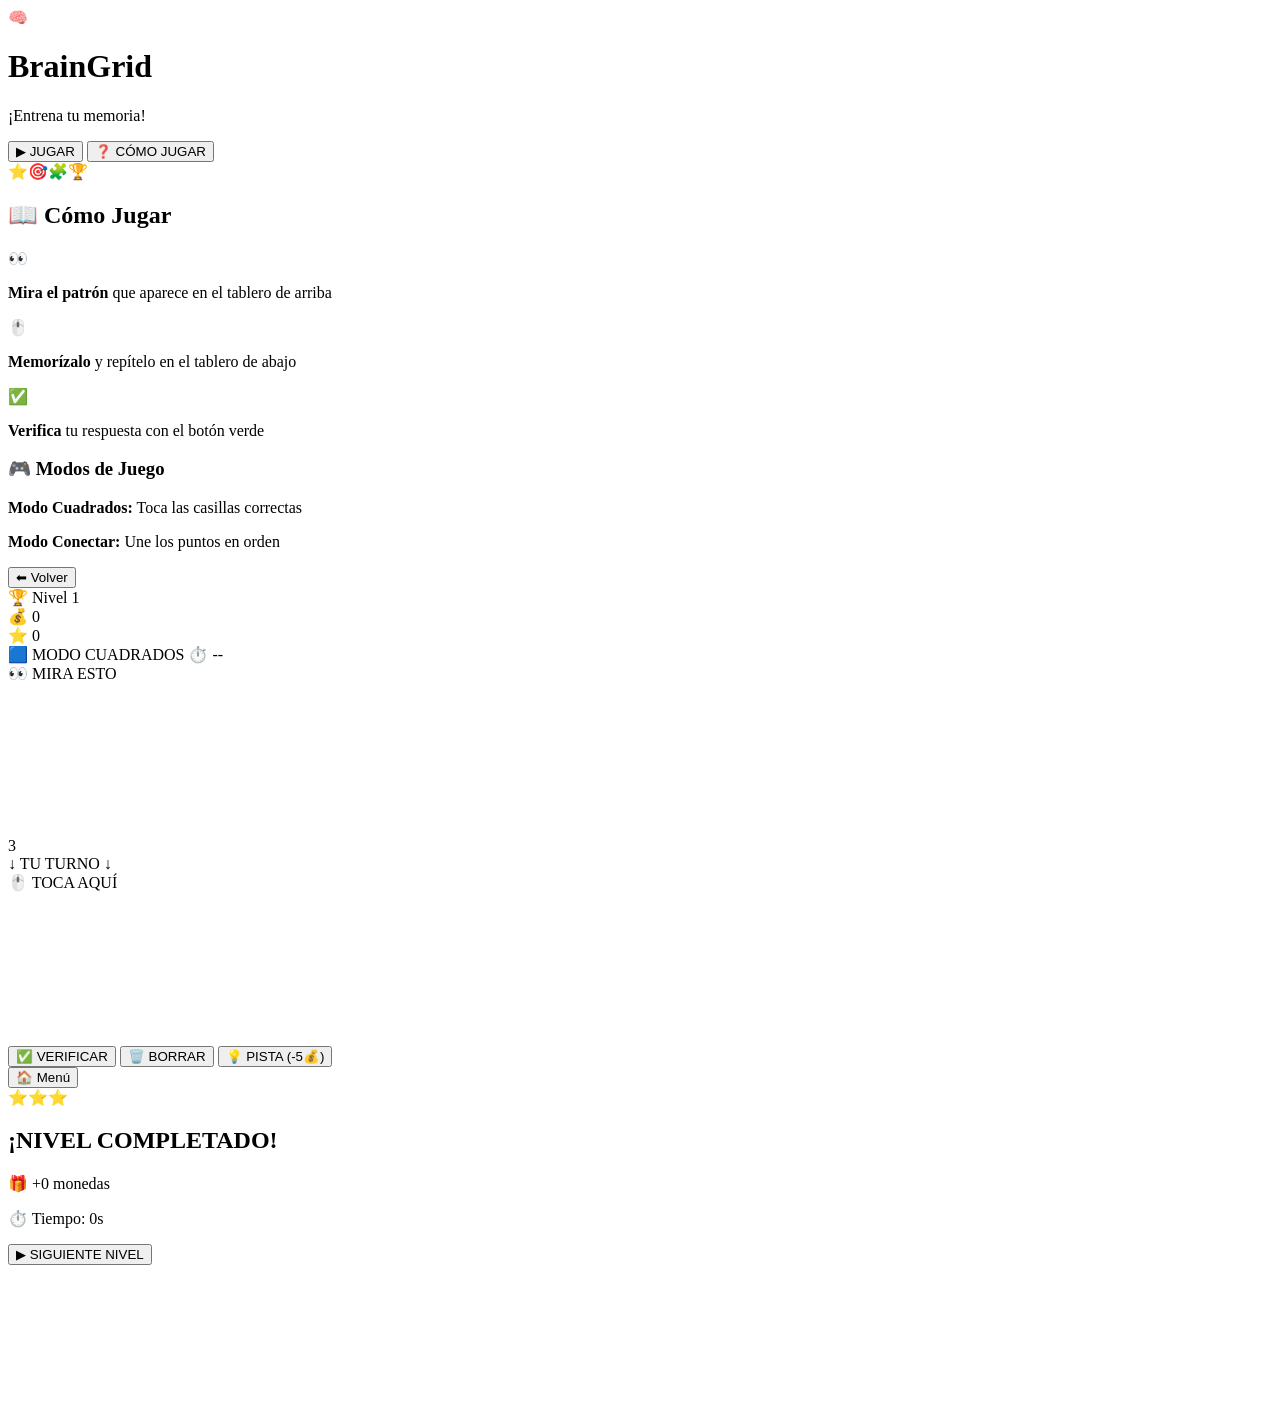
==== index.html @ 5d2dd675 "Create index.html" ====
<!DOCTYPE html>
<html lang="es">
<head>
    <meta charset="UTF-8">
    <meta name="viewport" content="width=device-width, initial-scale=1.0, user-scalable=no">
    <title>🧠 BrainGrid - Juego de Memoria</title>
    <link rel="stylesheet" href="style.css">
    <link href="https://fonts.googleapis.com/css2?family=Fredoka+One&family=Nunito:wght@400;700;900&display=swap" rel="stylesheet">
</head>
<body>
    <!-- Pantalla de Inicio -->
    <div id="startScreen" class="screen active">
        <div class="start-content">
            <div class="logo-bounce">🧠</div>
            <h1>BrainGrid</h1>
            <p class="subtitle">¡Entrena tu memoria!</p>
            <button id="btnPlay" class="btn-main">▶ JUGAR</button>
            <button id="btnHowTo" class="btn-secondary">❓ CÓMO JUGAR</button>
        </div>
        <div class="floating-shapes">
            <span>⭐</span><span>🎯</span><span>🧩</span><span>🏆</span>
        </div>
    </div>

    <!-- Pantalla de Tutorial -->
    <div id="tutorialScreen" class="screen">
        <div class="tutorial-box">
            <h2>📖 Cómo Jugar</h2>
            <div class="tutorial-steps">
                <div class="step">
                    <div class="step-icon">👀</div>
                    <p><strong>Mira el patrón</strong> que aparece en el tablero de arriba</p>
                </div>
                <div class="step">
                    <div class="step-icon">🖱️</div>
                    <p><strong>Memorízalo</strong> y repítelo en el tablero de abajo</p>
                </div>
                <div class="step">
                    <div class="step-icon">✅</div>
                    <p><strong>Verifica</strong> tu respuesta con el botón verde</p>
                </div>
            </div>
            <div class="mode-info">
                <h3>🎮 Modos de Juego</h3>
                <p><strong>Modo Cuadrados:</strong> Toca las casillas correctas</p>
                <p><strong>Modo Conectar:</strong> Une los puntos en orden</p>
            </div>
            <button id="btnBackFromTutorial" class="btn-secondary">⬅ Volver</button>
        </div>
    </div>

    <!-- Pantalla de Juego -->
    <div id="gameScreen" class="screen">
        <!-- Header -->
        <header class="game-header">
            <div class="header-item">
                <span class="header-icon">🏆</span>
                <span id="levelDisplay">Nivel 1</span>
            </div>
            <div class="header-item coins">
                <span class="header-icon">💰</span>
                <span id="coinsDisplay">0</span>
            </div>
            <div class="header-item">
                <span class="header-icon">⭐</span>
                <span id="starsDisplay">0</span>
            </div>
        </header>

        <!-- Barra de Modo -->
        <div class="mode-bar">
            <span id="modeBadge" class="mode-badge grid">🟦 MODO CUADRADOS</span>
            <span id="timerDisplay" class="timer">⏱️ --</span>
        </div>

        <!-- Área de Juego -->
        <div class="game-area">
            <!-- Objetivo -->
            <div class="canvas-wrapper target-wrapper">
                <div class="canvas-label">👀 MIRA ESTO</div>
                <canvas id="targetCanvas"></canvas>
                <div class="countdown-overlay" id="countdownOverlay">
                    <span id="countdownNumber">3</span>
                </div>
            </div>

            <!-- Separador -->
            <div class="divider">
                <span>↓ TU TURNO ↓</span>
            </div>

            <!-- Jugador -->
            <div class="canvas-wrapper player-wrapper">
                <div class="canvas-label">🖱️ TOCA AQUÍ</div>
                <canvas id="playerCanvas"></canvas>
            </div>
        </div>

        <!-- Controles -->
        <div class="controls">
            <button id="btnVerify" class="btn-verify">✅ VERIFICAR</button>
            <button id="btnClear" class="btn-clear">🗑️ BORRAR</button>
            <button id="btnHint" class="btn-hint">💡 PISTA (-5💰)</button>
        </div>

        <!-- Botón Menú -->
        <button id="btnMenu" class="btn-menu">🏠 Menú</button>
    </div>

    <!-- Pantalla de Victoria -->
    <div id="winScreen" class="screen">
        <div class="win-content">
            <div class="win-stars" id="winStars">⭐⭐⭐</div>
            <h2 id="winTitle">¡NIVEL COMPLETADO!</h2>
            <div class="win-stats">
                <p>🎁 +<span id="winCoins">0</span> monedas</p>
                <p>⏱️ Tiempo: <span id="winTime">0s</span></p>
            </div>
            <button id="btnNextLevel" class="btn-main">▶ SIGUIENTE NIVEL</button>
        </div>
    </div>

    <!-- Toast / Notificaciones -->
    <div id="toast" class="toast"></div>

    <!-- Confetti Canvas -->
    <canvas id="confettiCanvas"></canvas>
</body>
<script src="game.js"></script>
</html>
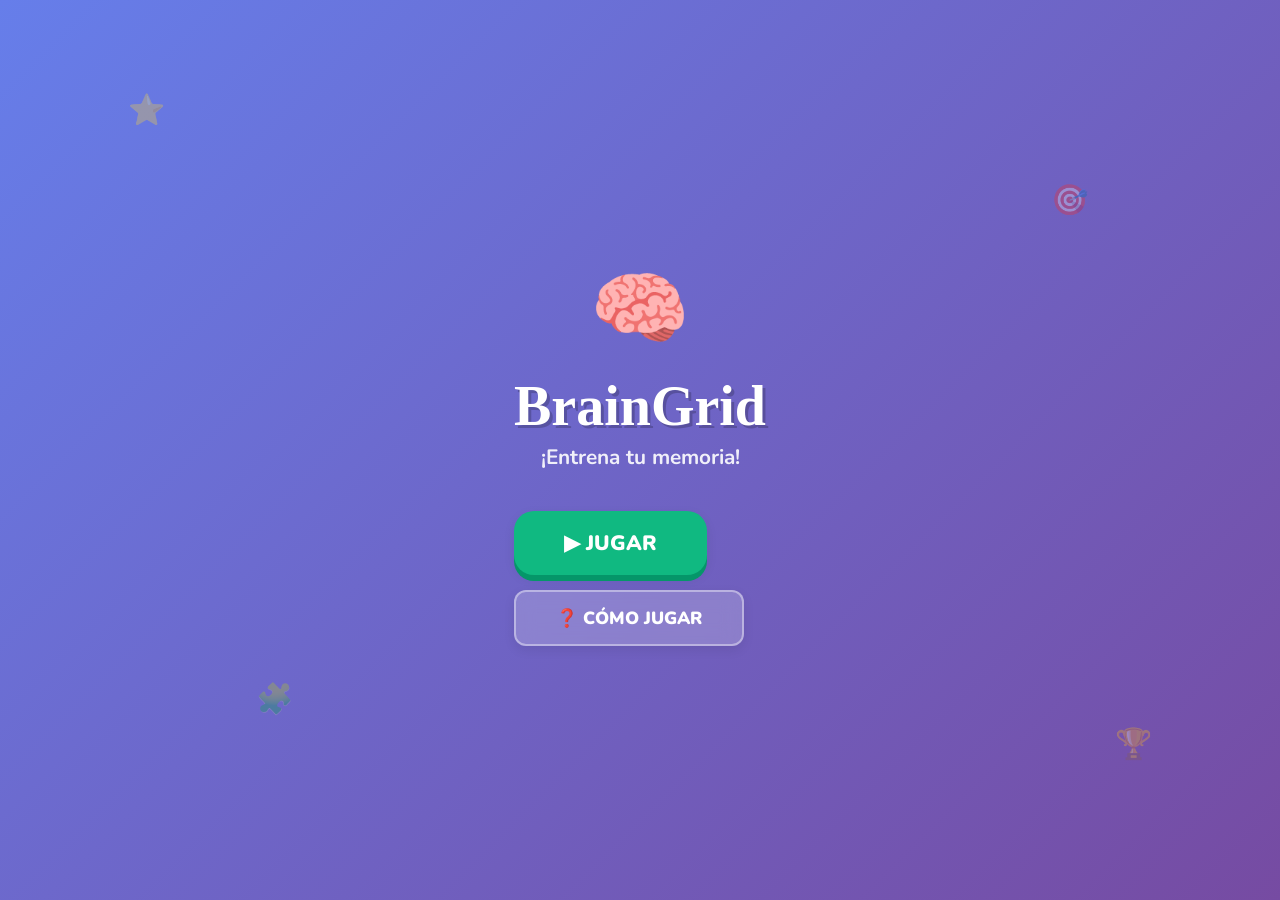
==== commit 9aa4666e: "Replace game.js script with game1.js" ====
--- a/index.html
+++ b/index.html
@@ -126,5 +126,5 @@
     <!-- Confetti Canvas -->
     <canvas id="confettiCanvas"></canvas>
 </body>
-<script src="game.js"></script>
+<script src="game1.js"></script>
 </html>
--- a/style.css
+++ b/style.css
@@ -0,0 +1,583 @@
+/* ================= RESET & BASE ================= */
+* {
+    margin: 0;
+    padding: 0;
+    box-sizing: border-box;
+    -webkit-tap-highlight-color: transparent;
+    touch-action: manipulation;
+}
+
+:root {
+    --primary: #6366f1;
+    --primary-dark: #4f46e5;
+    --secondary: #f59e0b;
+    --success: #10b981;
+    --danger: #ef4444;
+    --warning: #f97316;
+    --bg: #f0f4f8;
+    --card: #ffffff;
+    --text: #1e293b;
+    --text-light: #64748b;
+    --shadow: 0 10px 40px rgba(0,0,0,0.1);
+    --shadow-sm: 0 4px 12px rgba(0,0,0,0.08);
+    --radius: 20px;
+    --radius-sm: 12px;
+}
+
+html, body {
+    height: 100%;
+    overflow: hidden;
+    font-family: 'Nunito', sans-serif;
+    background: var(--bg);
+    color: var(--text);
+}
+
+/* ================= SCREENS ================= */
+.screen {
+    position: fixed;
+    inset: 0;
+    display: none;
+    flex-direction: column;
+    align-items: center;
+    justify-content: center;
+    padding: 20px;
+    opacity: 0;
+    transition: opacity 0.4s ease;
+    z-index: 10;
+}
+
+.screen.active {
+    display: flex;
+    opacity: 1;
+}
+
+/* ================= START SCREEN ================= */
+#startScreen {
+    background: linear-gradient(135deg, #667eea 0%, #764ba2 100%);
+    color: white;
+    text-align: center;
+}
+
+.start-content {
+    z-index: 2;
+}
+
+.logo-bounce {
+    font-size: 80px;
+    animation: bounce 2s infinite;
+    margin-bottom: 10px;
+}
+
+@keyframes bounce {
+    0%, 100% { transform: translateY(0); }
+    50% { transform: translateY(-20px); }
+}
+
+#startScreen h1 {
+    font-family: 'Fredoka One', cursive;
+    font-size: 3.5rem;
+    text-shadow: 3px 3px 0 rgba(0,0,0,0.2);
+    margin-bottom: 5px;
+}
+
+.subtitle {
+    font-size: 1.3rem;
+    opacity: 0.9;
+    margin-bottom: 40px;
+    font-weight: 700;
+}
+
+.floating-shapes {
+    position: absolute;
+    inset: 0;
+    overflow: hidden;
+    pointer-events: none;
+}
+
+.floating-shapes span {
+    position: absolute;
+    font-size: 30px;
+    opacity: 0.3;
+    animation: float 6s ease-in-out infinite;
+}
+
+.floating-shapes span:nth-child(1) { top: 10%; left: 10%; animation-delay: 0s; }
+.floating-shapes span:nth-child(2) { top: 20%; right: 15%; animation-delay: 1s; }
+.floating-shapes span:nth-child(3) { bottom: 20%; left: 20%; animation-delay: 2s; }
+.floating-shapes span:nth-child(4) { bottom: 15%; right: 10%; animation-delay: 3s; }
+
+@keyframes float {
+    0%, 100% { transform: translateY(0) rotate(0deg); }
+    50% { transform: translateY(-30px) rotate(10deg); }
+}
+
+/* ================= BUTTONS ================= */
+.btn-main, .btn-secondary, .btn-verify, .btn-clear, .btn-hint, .btn-menu {
+    border: none;
+    border-radius: var(--radius-sm);
+    font-family: 'Nunito', sans-serif;
+    font-weight: 900;
+    font-size: 1.1rem;
+    cursor: pointer;
+    transition: all 0.2s ease;
+    box-shadow: var(--shadow-sm);
+    display: flex;
+    align-items: center;
+    justify-content: center;
+    gap: 8px;
+}
+
+.btn-main {
+    background: var(--success);
+    color: white;
+    padding: 18px 50px;
+    font-size: 1.3rem;
+    border-radius: var(--radius);
+    box-shadow: 0 6px 0 #059669, var(--shadow-sm);
+    margin-bottom: 15px;
+}
+
+.btn-main:active {
+    transform: translateY(4px);
+    box-shadow: 0 2px 0 #059669;
+}
+
+.btn-secondary {
+    background: rgba(255,255,255,0.2);
+    color: white;
+    padding: 14px 40px;
+    border: 2px solid rgba(255,255,255,0.4);
+    backdrop-filter: blur(10px);
+}
+
+.btn-secondary:hover {
+    background: rgba(255,255,255,0.3);
+}
+
+/* ================= TUTORIAL ================= */
+#tutorialScreen {
+    background: var(--bg);
+}
+
+.tutorial-box {
+    background: var(--card);
+    border-radius: var(--radius);
+    padding: 30px;
+    max-width: 500px;
+    width: 100%;
+    box-shadow: var(--shadow);
+    text-align: center;
+}
+
+.tutorial-box h2 {
+    font-family: 'Fredoka One', cursive;
+    color: var(--primary);
+    font-size: 1.8rem;
+    margin-bottom: 20px;
+}
+
+.tutorial-steps {
+    display: flex;
+    flex-direction: column;
+    gap: 15px;
+    margin-bottom: 25px;
+}
+
+.step {
+    display: flex;
+    align-items: center;
+    gap: 15px;
+    background: #f8fafc;
+    padding: 15px;
+    border-radius: var(--radius-sm);
+    text-align: left;
+}
+
+.step-icon {
+    font-size: 2rem;
+    flex-shrink: 0;
+}
+
+.step p {
+    color: var(--text-light);
+    font-size: 0.95rem;
+}
+
+.step strong {
+    color: var(--text);
+}
+
+.mode-info {
+    background: linear-gradient(135deg, #e0e7ff 0%, #c7d2fe 100%);
+    padding: 20px;
+    border-radius: var(--radius-sm);
+    margin-bottom: 20px;
+}
+
+.mode-info h3 {
+    color: var(--primary-dark);
+    margin-bottom: 10px;
+    font-family: 'Fredoka One', cursive;
+}
+
+.mode-info p {
+    color: var(--text);
+    font-size: 0.9rem;
+    margin: 5px 0;
+}
+
+/* ================= GAME SCREEN ================= */
+#gameScreen {
+    background: var(--bg);
+    justify-content: flex-start;
+    padding: 10px;
+    overflow-y: auto;
+}
+
+.game-header {
+    display: flex;
+    justify-content: space-between;
+    align-items: center;
+    width: 100%;
+    max-width: 500px;
+    background: var(--card);
+    padding: 12px 20px;
+    border-radius: var(--radius-sm);
+    box-shadow: var(--shadow-sm);
+    margin-bottom: 10px;
+}
+
+.header-item {
+    display: flex;
+    align-items: center;
+    gap: 6px;
+    font-weight: 900;
+    font-size: 1rem;
+}
+
+.header-icon {
+    font-size: 1.3rem;
+}
+
+.coins {
+    color: var(--secondary);
+}
+
+.mode-bar {
+    display: flex;
+    justify-content: space-between;
+    align-items: center;
+    width: 100%;
+    max-width: 500px;
+    margin-bottom: 10px;
+    padding: 0 5px;
+}
+
+.mode-badge {
+    padding: 6px 14px;
+    border-radius: 20px;
+    font-size: 0.75rem;
+    font-weight: 900;
+    color: white;
+}
+
+.mode-badge.grid {
+    background: linear-gradient(135deg, #3b82f6, #1d4ed8);
+}
+
+.mode-badge.connect {
+    background: linear-gradient(135deg, #8b5cf6, #6d28d9);
+}
+
+.timer {
+    font-weight: 900;
+    font-size: 1rem;
+    color: var(--text-light);
+}
+
+/* ================= CANVAS AREA ================= */
+.game-area {
+    display: flex;
+    flex-direction: column;
+    align-items: center;
+    gap: 8px;
+    width: 100%;
+    max-width: 500px;
+}
+
+.canvas-wrapper {
+    position: relative;
+    background: var(--card);
+    border-radius: var(--radius-sm);
+    padding: 10px;
+    box-shadow: var(--shadow-sm);
+    width: 100%;
+    display: flex;
+    flex-direction: column;
+    align-items: center;
+}
+
+.canvas-label {
+    font-size: 0.8rem;
+    font-weight: 900;
+    color: var(--text-light);
+    margin-bottom: 5px;
+    text-transform: uppercase;
+    letter-spacing: 1px;
+}
+
+canvas {
+    display: block;
+    border-radius: 8px;
+    cursor: pointer;
+    max-width: 100%;
+    height: auto;
+}
+
+.target-wrapper {
+    border: 3px solid var(--success);
+}
+
+.player-wrapper {
+    border: 3px solid var(--primary);
+}
+
+.divider {
+    font-size: 0.9rem;
+    font-weight: 900;
+    color: var(--text-light);
+    background: white;
+    padding: 4px 16px;
+    border-radius: 20px;
+    box-shadow: var(--shadow-sm);
+}
+
+/* Countdown Overlay */
+.countdown-overlay {
+    position: absolute;
+    inset: 0;
+    background: rgba(0,0,0,0.7);
+    border-radius: var(--radius-sm);
+    display: flex;
+    align-items: center;
+    justify-content: center;
+    z-index: 5;
+    opacity: 0;
+    pointer-events: none;
+    transition: opacity 0.3s;
+}
+
+.countdown-overlay.active {
+    opacity: 1;
+}
+
+.countdown-overlay span {
+    font-family: 'Fredoka One', cursive;
+    font-size: 80px;
+    color: white;
+    animation: popIn 0.5s ease;
+}
+
+@keyframes popIn {
+    0% { transform: scale(0); opacity: 0; }
+    80% { transform: scale(1.2); }
+    100% { transform: scale(1); opacity: 1; }
+}
+
+/* ================= CONTROLS ================= */
+.controls {
+    display: flex;
+    gap: 10px;
+    width: 100%;
+    max-width: 500px;
+    margin-top: 12px;
+}
+
+.btn-verify {
+    flex: 2;
+    background: var(--success);
+    color: white;
+    padding: 16px;
+    font-size: 1.1rem;
+    box-shadow: 0 4px 0 #059669;
+}
+
+.btn-verify:active {
+    transform: translateY(4px);
+    box-shadow: 0 0 0 #059669;
+}
+
+.btn-clear {
+    flex: 1;
+    background: var(--danger);
+    color: white;
+    padding: 16px;
+    box-shadow: 0 4px 0 #dc2626;
+}
+
+.btn-clear:active {
+    transform: translateY(4px);
+    box-shadow: 0 0 0 #dc2626;
+}
+
+.btn-hint {
+    flex: 1.5;
+    background: var(--warning);
+    color: white;
+    padding: 16px;
+    font-size: 0.9rem;
+    box-shadow: 0 4px 0 #ea580c;
+}
+
+.btn-hint:active {
+    transform: translateY(4px);
+    box-shadow: 0 0 0 #ea580c;
+}
+
+.btn-hint:disabled {
+    opacity: 0.5;
+    cursor: not-allowed;
+}
+
+.btn-menu {
+    margin-top: 10px;
+    background: var(--text-light);
+    color: white;
+    padding: 10px 30px;
+    font-size: 0.9rem;
+}
+
+/* ================= WIN SCREEN ================= */
+#winScreen {
+    background: rgba(0,0,0,0.85);
+    backdrop-filter: blur(10px);
+    z-index: 100;
+}
+
+.win-content {
+    background: var(--card);
+    border-radius: var(--radius);
+    padding: 40px;
+    text-align: center;
+    max-width: 400px;
+    width: 90%;
+    animation: slideUp 0.5s ease;
+}
+
+@keyframes slideUp {
+    from { transform: translateY(50px); opacity: 0; }
+    to { transform: translateY(0); opacity: 1; }
+}
+
+.win-stars {
+    font-size: 3rem;
+    margin-bottom: 15px;
+    animation: starPulse 1s ease infinite alternate;
+}
+
+@keyframes starPulse {
+    from { transform: scale(1); }
+    to { transform: scale(1.2); }
+}
+
+.win-content h2 {
+    font-family: 'Fredoka One', cursive;
+    color: var(--success);
+    font-size: 1.8rem;
+    margin-bottom: 20px;
+}
+
+.win-stats {
+    background: #f0fdf4;
+    padding: 15px;
+    border-radius: var(--radius-sm);
+    margin-bottom: 25px;
+}
+
+.win-stats p {
+    font-size: 1.1rem;
+    font-weight: 700;
+    color: var(--text);
+    margin: 5px 0;
+}
+
+/* ================= TOAST ================= */
+.toast {
+    position: fixed;
+    top: 20px;
+    left: 50%;
+    transform: translateX(-50%) translateY(-100px);
+    background: var(--card);
+    color: var(--text);
+    padding: 15px 30px;
+    border-radius: var(--radius-sm);
+    font-weight: 900;
+    font-size: 1.1rem;
+    box-shadow: var(--shadow);
+    z-index: 200;
+    transition: transform 0.4s cubic-bezier(0.68, -0.55, 0.27, 1.55);
+    pointer-events: none;
+}
+
+.toast.show {
+    transform: translateX(-50%) translateY(0);
+}
+
+.toast.error {
+    background: var(--danger);
+    color: white;
+}
+
+.toast.success {
+    background: var(--success);
+    color: white;
+}
+
+/* ================= CONFETTI ================= */
+#confettiCanvas {
+    position: fixed;
+    inset: 0;
+    pointer-events: none;
+    z-index: 150;
+}
+
+/* ================= RESPONSIVE ================= */
+@media (max-width: 480px) {
+    #startScreen h1 {
+        font-size: 2.5rem;
+    }
+    
+    .controls {
+        flex-wrap: wrap;
+    }
+    
+    .btn-verify {
+        flex: 100%;
+        order: -1;
+    }
+    
+    .btn-clear, .btn-hint {
+        flex: 1;
+    }
+}
+
+/* ================= ANIMATIONS ================= */
+.shake {
+    animation: shake 0.5s ease;
+}
+
+@keyframes shake {
+    0%, 100% { transform: translateX(0); }
+    25% { transform: translateX(-10px); }
+    75% { transform: translateX(10px); }
+}
+
+.pulse-green {
+    animation: pulseGreen 0.5s ease;
+}
+
+@keyframes pulseGreen {
+    0% { box-shadow: 0 0 0 0 rgba(16, 185, 129, 0.7); }
+    70% { box-shadow: 0 0 0 20px rgba(16, 185, 129, 0); }
+    100% { box-shadow: 0 0 0 0 rgba(16, 185, 129, 0); }
+}
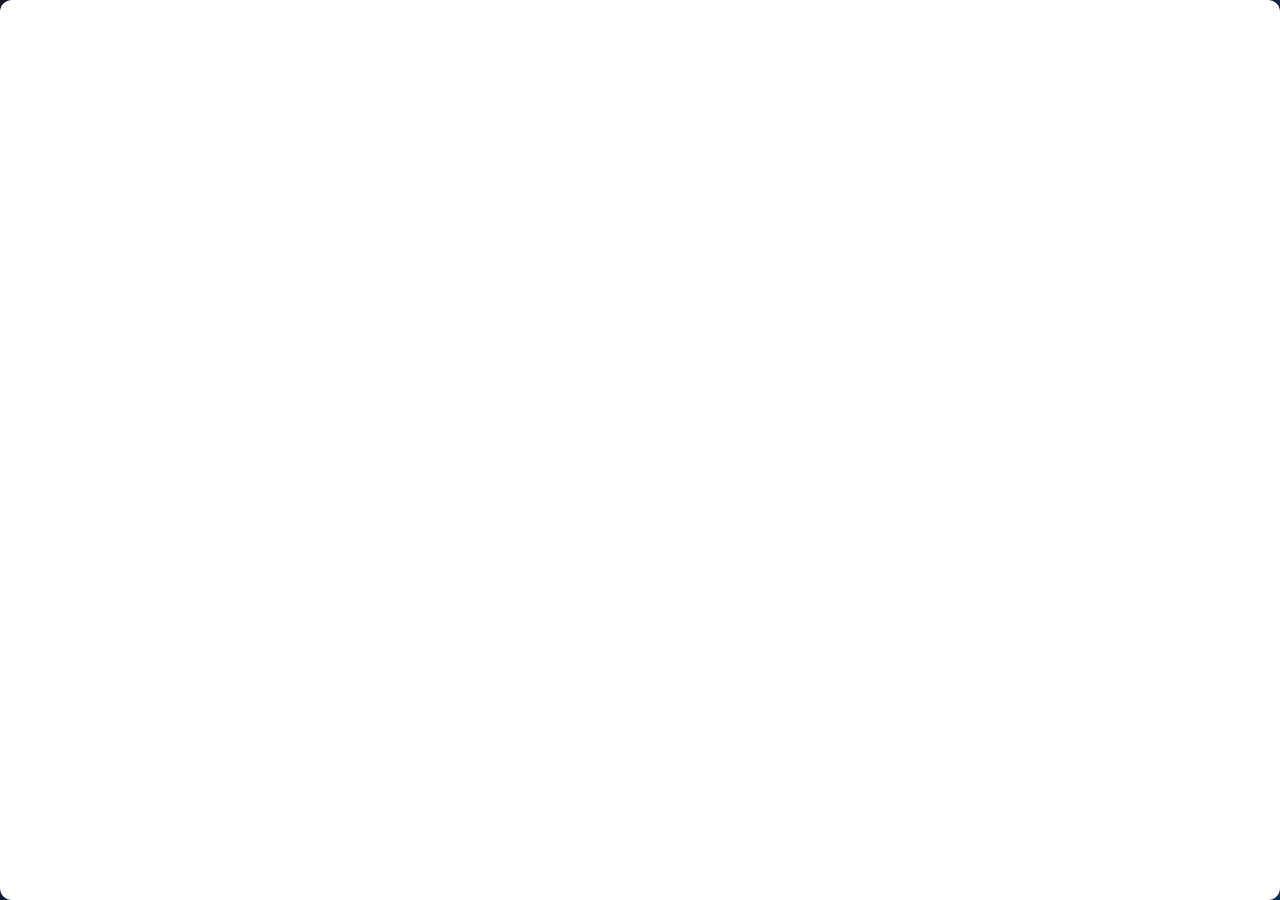
==== commit 553ad7df: "Update print statement from 'Hello' to 'Goodbye'" ====
--- a/index.html
+++ b/index.html
@@ -2,129 +2,1404 @@
 <html lang="es">
 <head>
     <meta charset="UTF-8">
-    <meta name="viewport" content="width=device-width, initial-scale=1.0, user-scalable=no">
-    <title>🧠 BrainGrid - Juego de Memoria</title>
-    <link rel="stylesheet" href="style.css">
-    <link href="https://fonts.googleapis.com/css2?family=Fredoka+One&family=Nunito:wght@400;700;900&display=swap" rel="stylesheet">
+    <meta name="viewport" content="width=device-width, initial-scale=1.0">
+    <title>Brain Grid - Juego de Memoria Visual</title>
+    <link href="https://fonts.googleapis.com/css2?family=Nunito:wght@400;600;700;800;900&display=swap" rel="stylesheet">
+    <style>
+        * {
+            margin: 0;
+            padding: 0;
+            box-sizing: border-box;
+        }
+
+        body {
+            font-family: 'Nunito', sans-serif;
+            background: linear-gradient(135deg, #1a1a2e 0%, #16213e 50%, #0f3460 100%);
+            min-height: 100vh;
+            color: #fff;
+            overflow-x: hidden;
+        }
+
+        /* Screens */
+        .screen {
+            display: none;
+            min-height: 100vh;
+            padding: 20px;
+            flex-direction: column;
+            align-items: center;
+            justify-content: center;
+        }
+
+        .screen.active {
+            display: flex;
+        }
+
+        /* Start Screen */
+        .start-screen {
+            text-align: center;
+        }
+
+        .logo {
+            font-size: 4rem;
+            font-weight: 900;
+            margin-bottom: 10px;
+            background: linear-gradient(135deg, #667eea 0%, #764ba2 100%);
+            -webkit-background-clip: text;
+            -webkit-text-fill-color: transparent;
+            background-clip: text;
+        }
+
+        .subtitle {
+            font-size: 1.2rem;
+            color: #a0aec0;
+            margin-bottom: 40px;
+        }
+
+        .btn {
+            padding: 15px 40px;
+            font-size: 1.1rem;
+            font-weight: 700;
+            border: none;
+            border-radius: 50px;
+            cursor: pointer;
+            transition: all 0.3s ease;
+            font-family: 'Nunito', sans-serif;
+            margin: 8px;
+        }
+
+        .btn-primary {
+            background: linear-gradient(135deg, #667eea 0%, #764ba2 100%);
+            color: white;
+            box-shadow: 0 4px 15px rgba(102, 126, 234, 0.4);
+        }
+
+        .btn-primary:hover {
+            transform: translateY(-2px);
+            box-shadow: 0 6px 20px rgba(102, 126, 234, 0.6);
+        }
+
+        .btn-secondary {
+            background: rgba(255,255,255,0.1);
+            color: #e2e8f0;
+            border: 2px solid rgba(255,255,255,0.2);
+        }
+
+        .btn-secondary:hover {
+            background: rgba(255,255,255,0.2);
+        }
+
+        .btn:disabled {
+            opacity: 0.5;
+            cursor: not-allowed;
+            transform: none !important;
+        }
+
+        /* Game Screen */
+        .game-header {
+            display: flex;
+            justify-content: space-between;
+            align-items: center;
+            width: 100%;
+            max-width: 600px;
+            margin-bottom: 15px;
+            padding: 10px 20px;
+            background: rgba(255,255,255,0.1);
+            border-radius: 15px;
+            backdrop-filter: blur(10px);
+        }
+
+        .stat {
+            display: flex;
+            align-items: center;
+            gap: 5px;
+            font-weight: 700;
+        }
+
+        .stat-icon {
+            font-size: 1.2rem;
+        }
+
+        .level-badge {
+            background: linear-gradient(135deg, #f093fb 0%, #f5576c 100%);
+            padding: 5px 15px;
+            border-radius: 20px;
+            font-weight: 800;
+        }
+
+        .canvas-container {
+            position: relative;
+            margin: 10px 0;
+        }
+
+        canvas {
+            border-radius: 12px;
+            box-shadow: 0 8px 32px rgba(0,0,0,0.3);
+            background: #fff;
+            cursor: crosshair;
+        }
+
+        .target-label, .player-label {
+            text-align: center;
+            font-weight: 700;
+            margin: 8px 0;
+            font-size: 0.9rem;
+            color: #a0aec0;
+        }
+
+        .game-controls {
+            display: flex;
+            gap: 10px;
+            margin-top: 15px;
+            flex-wrap: wrap;
+            justify-content: center;
+        }
+
+        .btn-control {
+            padding: 10px 25px;
+            font-size: 0.95rem;
+            border-radius: 25px;
+        }
+
+        .btn-verify {
+            background: linear-gradient(135deg, #11998e 0%, #38ef7d 100%);
+            color: white;
+        }
+
+        .btn-clear {
+            background: linear-gradient(135deg, #fc466b 0%, #3f5efb 100%);
+            color: white;
+        }
+
+        .btn-hint {
+            background: linear-gradient(135deg, #f6d365 0%, #fda085 100%);
+            color: #333;
+        }
+
+        .btn-menu {
+            background: rgba(255,255,255,0.15);
+            color: white;
+        }
+
+        /* Countdown Overlay */
+        .countdown-overlay {
+            position: fixed;
+            top: 0;
+            left: 0;
+            width: 100%;
+            height: 100%;
+            background: rgba(0,0,0,0.85);
+            display: none;
+            align-items: center;
+            justify-content: center;
+            z-index: 1000;
+            flex-direction: column;
+        }
+
+        .countdown-overlay.active {
+            display: flex;
+        }
+
+        .countdown-number {
+            font-size: 8rem;
+            font-weight: 900;
+            color: #fff;
+            animation: pulse 0.5s ease-out;
+        }
+
+        .countdown-text {
+            font-size: 1.5rem;
+            color: #a0aec0;
+            margin-top: 20px;
+        }
+
+        @keyframes pulse {
+            0% { transform: scale(0.5); opacity: 0; }
+            50% { transform: scale(1.2); }
+            100% { transform: scale(1); opacity: 1; }
+        }
+
+        /* Toast */
+        .toast {
+            position: fixed;
+            bottom: 30px;
+            left: 50%;
+            transform: translateX(-50%) translateY(100px);
+            background: rgba(0,0,0,0.9);
+            color: white;
+            padding: 12px 30px;
+            border-radius: 30px;
+            font-weight: 700;
+            z-index: 1001;
+            transition: transform 0.3s ease;
+            white-space: nowrap;
+        }
+
+        .toast.show {
+            transform: translateX(-50%) translateY(0);
+        }
+
+        .toast.success { border-left: 4px solid #38ef7d; }
+        .toast.error { border-left: 4px solid #fc466b; }
+
+        /* Win Screen */
+        .win-screen {
+            text-align: center;
+        }
+
+        .win-title {
+            font-size: 3rem;
+            font-weight: 900;
+            margin-bottom: 20px;
+        }
+
+        .win-stars {
+            font-size: 4rem;
+            margin: 20px 0;
+            letter-spacing: 10px;
+        }
+
+        .win-stats {
+            display: flex;
+            gap: 30px;
+            justify-content: center;
+            margin: 20px 0;
+            font-size: 1.2rem;
+        }
+
+        .win-stat {
+            background: rgba(255,255,255,0.1);
+            padding: 15px 25px;
+            border-radius: 15px;
+        }
+
+        /* Tutorial */
+        .tutorial-content {
+            max-width: 500px;
+            text-align: left;
+        }
+
+        .tutorial-step {
+            background: rgba(255,255,255,0.1);
+            padding: 20px;
+            border-radius: 15px;
+            margin: 10px 0;
+        }
+
+        .tutorial-step h3 {
+            color: #667eea;
+            margin-bottom: 10px;
+        }
+
+        /* Shake animation */
+        @keyframes shake {
+            0%, 100% { transform: translateX(0); }
+            25% { transform: translateX(-10px); }
+            75% { transform: translateX(10px); }
+        }
+
+        .shake {
+            animation: shake 0.4s ease-in-out;
+        }
+
+        /* Confetti canvas */
+        #confettiCanvas {
+            position: fixed;
+            top: 0;
+            left: 0;
+            width: 100%;
+            height: 100%;
+            pointer-events: none;
+            z-index: 999;
+        }
+
+        /* Progress bar for memorize */
+        .memorize-progress {
+            width: 300px;
+            height: 6px;
+            background: rgba(255,255,255,0.2);
+            border-radius: 3px;
+            margin-top: 20px;
+            overflow: hidden;
+        }
+
+        .memorize-progress-bar {
+            height: 100%;
+            background: linear-gradient(90deg, #667eea, #764ba2);
+            border-radius: 3px;
+            transition: width 1s linear;
+        }
+
+        /* Level selector */
+        .level-grid {
+            display: grid;
+            grid-template-columns: repeat(4, 1fr);
+            gap: 15px;
+            margin: 20px 0;
+        }
+
+        .level-btn {
+            width: 70px;
+            height: 70px;
+            border-radius: 15px;
+            border: 2px solid rgba(255,255,255,0.3);
+            background: rgba(255,255,255,0.1);
+            color: white;
+            font-size: 1.5rem;
+            font-weight: 800;
+            cursor: pointer;
+            transition: all 0.3s;
+            display: flex;
+            align-items: center;
+            justify-content: center;
+            flex-direction: column;
+        }
+
+        .level-btn:hover {
+            background: rgba(255,255,255,0.2);
+            transform: scale(1.1);
+        }
+
+        .level-btn.locked {
+            opacity: 0.4;
+            cursor: not-allowed;
+        }
+
+        .level-btn.completed {
+            border-color: #38ef7d;
+            background: rgba(56, 239, 125, 0.2);
+        }
+
+        .level-stars {
+            font-size: 0.7rem;
+        }
+
+        .shape-preview {
+            font-size: 2rem;
+            margin: 10px 0;
+        }
+    </style>
 </head>
 <body>
-    <!-- Pantalla de Inicio -->
-    <div id="startScreen" class="screen active">
-        <div class="start-content">
-            <div class="logo-bounce">🧠</div>
-            <h1>BrainGrid</h1>
-            <p class="subtitle">¡Entrena tu memoria!</p>
-            <button id="btnPlay" class="btn-main">▶ JUGAR</button>
-            <button id="btnHowTo" class="btn-secondary">❓ CÓMO JUGAR</button>
-        </div>
-        <div class="floating-shapes">
-            <span>⭐</span><span>🎯</span><span>🧩</span><span>🏆</span>
+
+    <!-- Confetti Canvas -->
+    <canvas id="confettiCanvas"></canvas>
+
+    <!-- Start Screen -->
+    <div id="startScreen" class="screen start-screen active">
+        <div class="logo">🧠 BRAIN GRID</div>
+        <div class="subtitle">Memoriza las figuras y reprodúcelas</div>
+        <div class="shape-preview">🔷⭐🏠🐦</div>
+        <button class="btn btn-primary" id="btnPlay">▶ JUGAR</button>
+        <button class="btn btn-secondary" id="btnHowTo">❓ CÓMO JUGAR</button>
+        <div style="margin-top: 30px; color: #a0aec0; font-size: 0.9rem;">
+            <div id="startStats">⭐ 0 | 🪙 0</div>
         </div>
     </div>
 
-    <!-- Pantalla de Tutorial -->
+    <!-- Tutorial Screen -->
     <div id="tutorialScreen" class="screen">
-        <div class="tutorial-box">
-            <h2>📖 Cómo Jugar</h2>
-            <div class="tutorial-steps">
-                <div class="step">
-                    <div class="step-icon">👀</div>
-                    <p><strong>Mira el patrón</strong> que aparece en el tablero de arriba</p>
-                </div>
-                <div class="step">
-                    <div class="step-icon">🖱️</div>
-                    <p><strong>Memorízalo</strong> y repítelo en el tablero de abajo</p>
-                </div>
-                <div class="step">
-                    <div class="step-icon">✅</div>
-                    <p><strong>Verifica</strong> tu respuesta con el botón verde</p>
-                </div>
+        <h2 style="margin-bottom: 20px;">📖 CÓMO JUGAR</h2>
+        <div class="tutorial-content">
+            <div class="tutorial-step">
+                <h3>1. Memoriza la figura</h3>
+                <p>Observa atentamente la figura que aparece en el panel superior durante unos segundos.</p>
             </div>
-            <div class="mode-info">
-                <h3>🎮 Modos de Juego</h3>
-                <p><strong>Modo Cuadrados:</strong> Toca las casillas correctas</p>
-                <p><strong>Modo Conectar:</strong> Une los puntos en orden</p>
+            <div class="tutorial-step">
+                <h3>2. Espera la cuenta regresiva</h3>
+                <p>Después de memorizar, hay una cuenta regresiva de 5 segundos para prepararte.</p>
             </div>
-            <button id="btnBackFromTutorial" class="btn-secondary">⬅ Volver</button>
+            <div class="tutorial-step">
+                <h3>3. Reproduce la figura</h3>
+                <p>En el panel inferior, haz clic en los puntos para dibujar la misma figura. Conecta los puntos en el orden correcto.</p>
+            </div>
+            <div class="tutorial-step">
+                <h3>4. Gana estrellas</h3>
+                <p>Cuanto más rápido completes la figura, más estrellas ganarás. ¡Consigue 3 estrellas en cada nivel!</p>
+            </div>
+        </div>
+        <button class="btn btn-secondary" id="btnBackFromTutorial" style="margin-top: 20px;">← VOLVER</button>
+    </div>
+
+    <!-- Level Select Screen -->
+    <div id="levelScreen" class="screen">
+        <h2 style="margin-bottom: 10px;">🎯 SELECCIONA NIVEL</h2>
+        <div style="color: #a0aec0; margin-bottom: 20px;">Completa los niveles para desbloquear más figuras</div>
+        <div class="level-grid" id="levelGrid"></div>
+        <button class="btn btn-secondary" id="btnBackFromLevels" style="margin-top: 20px;">← VOLVER AL MENÚ</button>
+    </div>
+
+    <!-- Game Screen -->
+    <div id="gameScreen" class="screen">
+        <div class="game-header">
+            <div class="stat">
+                <span class="level-badge" id="levelDisplay">Nivel 1</span>
+            </div>
+            <div class="stat">
+                <span class="stat-icon">⏱️</span>
+                <span id="timerDisplay">0s</span>
+            </div>
+            <div class="stat">
+                <span class="stat-icon">🪙</span>
+                <span id="coinsDisplay">0</span>
+            </div>
+            <div class="stat">
+                <span class="stat-icon">⭐</span>
+                <span id="starsDisplay">0</span>
+            </div>
+        </div>
+
+        <div class="target-label">👁️ MEMORIZA ESTA FIGURA</div>
+        <div class="canvas-container">
+            <canvas id="targetCanvas"></canvas>
+        </div>
+
+        <div class="player-label">✏️ DIBUJA AQUÍ</div>
+        <div class="canvas-container">
+            <canvas id="playerCanvas"></canvas>
+        </div>
+
+        <div class="game-controls">
+            <button class="btn btn-control btn-verify" id="btnVerify">✅ VERIFICAR</button>
+            <button class="btn btn-control btn-clear" id="btnClear">🗑️ LIMPIAR</button>
+            <button class="btn btn-control btn-hint" id="btnHint">💡 PISTA (5🪙)</button>
+            <button class="btn btn-control btn-menu" id="btnMenu">📋 MENÚ</button>
         </div>
     </div>
 
-    <!-- Pantalla de Juego -->
-    <div id="gameScreen" class="screen">
-        <!-- Header -->
-        <header class="game-header">
-            <div class="header-item">
-                <span class="header-icon">🏆</span>
-                <span id="levelDisplay">Nivel 1</span>
+    <!-- Win Screen -->
+    <div id="winScreen" class="screen win-screen">
+        <div class="win-title" id="winTitle">🏆 ¡PERFECTO!</div>
+        <div class="win-stars" id="winStars">⭐⭐⭐</div>
+        <div class="win-stats">
+            <div class="win-stat">
+                <div>🪙 Monedas</div>
+                <div id="winCoins" style="font-size: 1.5rem; font-weight: 800;">+20</div>
             </div>
-            <div class="header-item coins">
-                <span class="header-icon">💰</span>
-                <span id="coinsDisplay">0</span>
-            </div>
-            <div class="header-item">
-                <span class="header-icon">⭐</span>
-                <span id="starsDisplay">0</span>
-            </div>
-        </header>
-
-        <!-- Barra de Modo -->
-        <div class="mode-bar">
-            <span id="modeBadge" class="mode-badge grid">🟦 MODO CUADRADOS</span>
-            <span id="timerDisplay" class="timer">⏱️ --</span>
-        </div>
-
-        <!-- Área de Juego -->
-        <div class="game-area">
-            <!-- Objetivo -->
-            <div class="canvas-wrapper target-wrapper">
-                <div class="canvas-label">👀 MIRA ESTO</div>
-                <canvas id="targetCanvas"></canvas>
-                <div class="countdown-overlay" id="countdownOverlay">
-                    <span id="countdownNumber">3</span>
-                </div>
-            </div>
-
-            <!-- Separador -->
-            <div class="divider">
-                <span>↓ TU TURNO ↓</span>
-            </div>
-
-            <!-- Jugador -->
-            <div class="canvas-wrapper player-wrapper">
-                <div class="canvas-label">🖱️ TOCA AQUÍ</div>
-                <canvas id="playerCanvas"></canvas>
+            <div class="win-stat">
+                <div>⏱️ Tiempo</div>
+                <div id="winTime" style="font-size: 1.5rem; font-weight: 800;">12s</div>
             </div>
         </div>
-
-        <!-- Controles -->
-        <div class="controls">
-            <button id="btnVerify" class="btn-verify">✅ VERIFICAR</button>
-            <button id="btnClear" class="btn-clear">🗑️ BORRAR</button>
-            <button id="btnHint" class="btn-hint">💡 PISTA (-5💰)</button>
-        </div>
-
-        <!-- Botón Menú -->
-        <button id="btnMenu" class="btn-menu">🏠 Menú</button>
+        <div style="margin: 20px 0; color: #a0aec0;" id="winShapeName"></div>
+        <button class="btn btn-primary" id="btnNextLevel">SIGUIENTE NIVEL →</button>
+        <button class="btn btn-secondary" id="btnWinMenu" style="margin-top: 10px;">📋 MENÚ PRINCIPAL</button>
     </div>
 
-    <!-- Pantalla de Victoria -->
-    <div id="winScreen" class="screen">
-        <div class="win-content">
-            <div class="win-stars" id="winStars">⭐⭐⭐</div>
-            <h2 id="winTitle">¡NIVEL COMPLETADO!</h2>
-            <div class="win-stats">
-                <p>🎁 +<span id="winCoins">0</span> monedas</p>
-                <p>⏱️ Tiempo: <span id="winTime">0s</span></p>
-            </div>
-            <button id="btnNextLevel" class="btn-main">▶ SIGUIENTE NIVEL</button>
+    <!-- Countdown Overlay -->
+    <div id="countdownOverlay" class="countdown-overlay">
+        <div class="countdown-number" id="countdownNumber">5</div>
+        <div class="countdown-text" id="countdownText">Preparate...</div>
+        <div class="memorize-progress" id="memorizeProgress" style="display:none;">
+            <div class="memorize-progress-bar" id="memorizeProgressBar" style="width: 100%;"></div>
         </div>
     </div>
 
-    <!-- Toast / Notificaciones -->
+    <!-- Toast -->
     <div id="toast" class="toast"></div>
 
-    <!-- Confetti Canvas -->
-    <canvas id="confettiCanvas"></canvas>
+<script>
+// ============================
+// BRAIN GRID - JUEGO COMPLETO CON FIGURAS
+// ============================
+
+// --- CONFIGURACIÓN ---
+const CONFIG = {
+    size: 10,
+    cellSize: 40,
+    baseCoins: 10,
+    memorizeTime: 6,
+    countdownTime: 5,
+    maxStars: 3,
+    hintCost: 5,
+    colors: {
+        grid: { fill: '#3b82f6', stroke: '#1d4ed8', glow: 'rgba(59,130,246,0.4)' },
+        connect: { fill: '#8b5cf6', stroke: '#6d28d9', glow: 'rgba(139,92,246,0.4)' },
+        target: { fill: '#1e293b', stroke: '#0f172a' },
+        hint: { fill: '#f59e0b', stroke: '#d97706' },
+        bg: '#f8fafc',
+        gridLine: '#e2e8f0',
+        dot: '#64748b'
+    }
+};
+
+// --- FIGURAS POR NIVEL ---
+// Cada figura se define como una secuencia de puntos (x,y) en el grid de 10x10
+const LEVELS = [
+    {
+        name: "Casa Simple",
+        icon: "🏠",
+        points: [
+            {x:2,y:6},{x:2,y:4},{x:3,y:3},{x:4,y:2},{x:5,y:3},{x:6,y:4},
+            {x:6,y:6},{x:5,y:6},{x:5,y:5},{x:3,y:5},{x:3,y:6},{x:2,y:6}
+        ],
+        difficulty: 1
+    },
+    {
+        name: "Estrella",
+        icon: "⭐",
+        points: [
+            {x:5,y:1},{x:6,y:4},{x:9,y:4},{x:7,y:6},{x:8,y:9},
+            {x:5,y:7},{x:2,y:9},{x:3,y:6},{x:1,y:4},{x:4,y:4},{x:5,y:1}
+        ],
+        difficulty: 1
+    },
+    {
+        name: "Barco",
+        icon: "⛵",
+        points: [
+            {x:2,y:7},{x:3,y:8},{x:7,y:8},{x:8,y:7},{x:7,y:7},{x:3,y:7},{x:2,y:7},
+            {x:5,y:7},{x:5,y:2},{x:7,y:4},{x:5,y:4},{x:5,y:2}
+        ],
+        difficulty: 1
+    },
+    {
+        name: "Flecha Arriba",
+        icon: "⬆️",
+        points: [
+            {x:5,y:1},{x:3,y:3},{x:4,y:3},{x:4,y:8},{x:6,y:8},{x:6,y:3},{x:7,y:3},{x:5,y:1}
+        ],
+        difficulty: 1
+    },
+    {
+        name: "Corazón",
+        icon: "❤️",
+        points: [
+            {x:5,y:3},{x:4,y:2},{x:3,y:2},{x:2,y:3},{x:2,y:4},{x:3,y:5},
+            {x:5,y:7},{x:7,y:5},{x:8,y:4},{x:8,y:3},{x:7,y:2},{x:6,y:2},{x:5,y:3}
+        ],
+        difficulty: 2
+    },
+    {
+        name: "Árbol",
+        icon: "🌲",
+        points: [
+            {x:5,y:1},{x:3,y:3},{x:4,y:3},{x:2,y:5},{x:4,y:5},{x:3,y:7},
+            {x:7,y:7},{x:6,y:5},{x:8,y:5},{x:6,y:3},{x:7,y:3},{x:5,y:1},
+            {x:4,y:7},{x:4,y:9},{x:6,y:9},{x:6,y:7}
+        ],
+        difficulty: 2
+    },
+    {
+        name: "Pájaro",
+        icon: "🐦",
+        points: [
+            {x:2,y:5},{x:3,y:4},{x:4,y:4},{x:5,y:3},{x:6,y:3},{x:7,y:4},
+            {x:8,y:4},{x:7,y:5},{x:6,y:5},{x:5,y:6},{x:4,y:6},{x:3,y:5},{x:2,y:5},
+            {x:6,y:5},{x:7,y:6},{x:7,y:7},{x:6,y:7},{x:5,y:6}
+        ],
+        difficulty: 2
+    },
+    {
+        name: "Cruz",
+        icon: "✚",
+        points: [
+            {x:4,y:2},{x:4,y:4},{x:2,y:4},{x:2,y:6},{x:4,y:6},
+            {x:4,y:8},{x:6,y:8},{x:6,y:6},{x:8,y:6},{x:8,y:4},
+            {x:6,y:4},{x:6,y:2},{x:4,y:2}
+        ],
+        difficulty: 2
+    },
+    {
+        name: "Cubo 3D",
+        icon: "🎲",
+        points: [
+            {x:3,y:3},{x:7,y:3},{x:7,y:7},{x:3,y:7},{x:3,y:3},
+            {x:5,y:1},{x:9,y:1},{x:9,y:5},{x:7,y:7},
+            {x:9,y:5},{x:5,y:5},{x:5,y:1},
+            {x:5,y:5},{x:3,y:7}
+        ],
+        difficulty: 3
+    },
+    {
+        name: "Hexágono",
+        icon: "⬡",
+        points: [
+            {x:3,y:4},{x:4,y:2},{x:6,y:2},{x:7,y:4},{x:6,y:6},{x:4,y:6},{x:3,y:4},
+            {x:4,y:4},{x:5,y:3},{x:6,y:4},{x:5,y:5},{x:4,y:4}
+        ],
+        difficulty: 3
+    },
+    {
+        name: "Flor",
+        icon: "🌸",
+        points: [
+            {x:5,y:3},{x:4,y:2},{x:3,y:3},{x:4,y:4},{x:3,y:5},{x:4,y:6},
+            {x:5,y:5},{x:6,y:6},{x:7,y:5},{x:6,y:4},{x:7,y:3},{x:6,y:2},{x:5,y:3},
+            {x:5,y:4},{x:5,y:6},{x:5,y:8}
+        ],
+        difficulty: 3
+    },
+    {
+        name: "Pez",
+        icon: "🐟",
+        points: [
+            {x:2,y:5},{x:3,y:4},{x:5,y:3},{x:7,y:3},{x:8,y:4},{x:8,y:5},
+            {x:7,y:6},{x:5,y:7},{x:3,y:6},{x:2,y:5},
+            {x:8,y:4},{x:9,y:3},{x:9,y:6},{x:8,y:5}
+        ],
+        difficulty: 3
+    },
+    {
+        name: "Mariposa",
+        icon: "🦋",
+        points: [
+            {x:5,y:2},{x:4,y:3},{x:3,y:2},{x:2,y:3},{x:2,y:5},{x:3,y:6},
+            {x:4,y:5},{x:5,y:6},{x:5,y:8},{x:5,y:6},{x:6,y:5},{x:7,y:6},
+            {x:8,y:5},{x:8,y:3},{x:7,y:2},{x:6,y:3},{x:5,y:2}
+        ],
+        difficulty: 3
+    },
+    {
+        name: "Avión",
+        icon: "✈️",
+        points: [
+            {x:5,y:1},{x:4,y:3},{x:2,y:4},{x:1,y:5},{x:2,y:5},{x:4,y:5},
+            {x:4,y:7},{x:3,y:8},{x:3,y:9},{x:5,y:9},{x:7,y:9},{x:7,y:8},
+            {x:6,y:7},{x:6,y:5},{x:8,y:5},{x:9,y:5},{x:8,y:4},{x:6,y:3},{x:5,y:1}
+        ],
+        difficulty: 4
+    },
+    {
+        name: "Castillo",
+        icon: "🏰",
+        points: [
+            {x:2,y:8},{x:2,y:4},{x:3,y:4},{x:3,y:3},{x:4,y:3},{x:4,y:4},
+            {x:5,y:4},{x:5,y:2},{x:6,y:2},{x:6,y:4},{x:7,y:4},{x:7,y:3},
+            {x:8,y:3},{x:8,y:4},{x:8,y:8},{x:2,y:8},
+            {x:4,y:6},{x:4,y:8},{x:6,y:8},{x:6,y:6},{x:4,y:6}
+        ],
+        difficulty: 4
+    },
+    {
+        name: "Cohete",
+        icon: "🚀",
+        points: [
+            {x:5,y:1},{x:4,y:2},{x:4,y:6},{x:3,y:7},{x:3,y:8},{x:4,y:7},
+            {x:4,y:9},{x:6,y:9},{x:6,y:7},{x:7,y:8},{x:7,y:7},{x:6,y:6},
+            {x:6,y:2},{x:5,y:1},
+            {x:5,y:3},{x:5,y:5}
+        ],
+        difficulty: 4
+    },
+    {
+        name: "Diamante",
+        icon: "💎",
+        points: [
+            {x:5,y:1},{x:3,y:3},{x:2,y:4},{x:3,y:5},{x:5,y:7},{x:7,y:5},
+            {x:8,y:4},{x:7,y:3},{x:5,y:1},
+            {x:5,y:3},{x:4,y:4},{x:5,y:5},{x:6,y:4},{x:5,y:3}
+        ],
+        difficulty: 4
+    },
+    {
+        name: "Cisne",
+        icon: "🦢",
+        points: [
+            {x:7,y:7},{x:6,y:6},{x:5,y:6},{x:4,y:5},{x:4,y:3},{x:5,y:2},
+            {x:6,y:2},{x:7,y:3},{x:7,y:4},{x:6,y:4},{x:6,y:5},{x:7,y:5},
+            {x:8,y:6},{x:8,y:7},{x:7,y:8},{x:5,y:8},{x:3,y:7},{x:2,y:6},
+            {x:3,y:5},{x:4,y:5}
+        ],
+        difficulty: 5
+    },
+    {
+        name: "Tren",
+        icon: "🚂",
+        points: [
+            {x:1,y:6},{x:1,y:4},{x:2,y:4},{x:2,y:3},{x:3,y:3},{x:3,y:4},
+            {x:5,y:4},{x:5,y:3},{x:6,y:3},{x:6,y:4},{x:8,y:4},{x:8,y:3},
+            {x:9,y:3},{x:9,y:6},{x:1,y:6},
+            {x:2,y:6},{x:2,y:7},{x:3,y:7},{x:3,y:6},
+            {x:7,y:6},{x:7,y:7},{x:8,y:7},{x:8,y:6}
+        ],
+        difficulty: 5
+    },
+    {
+        name: "Dragón",
+        icon: "🐉",
+        points: [
+            {x:2,y:6},{x:2,y:4},{x:3,y:3},{x:4,y:3},{x:5,y:4},{x:5,y:5},
+            {x:6,y:5},{x:7,y:4},{x:8,y:4},{x:8,y:5},{x:7,y:6},{x:6,y:6},
+            {x:6,y:7},{x:7,y:8},{x:6,y:8},{x:5,y:7},{x:4,y:7},{x:3,y:6},{x:2,y:6},
+            {x:8,y:4},{x:9,y:3},{x:8,y:2},{x:7,y:3}
+        ],
+        difficulty: 5
+    }
+];
+
+// --- ESTADO DEL JUEGO ---
+const state = {
+    level: 1,
+    coins: 0,
+    stars: 0,
+    targetShape: [],
+    playerShape: [],
+    currentIndex: 0,
+    isMemorizing: false,
+    startTime: 0,
+    elapsedTime: 0,
+    timerInterval: null,
+    totalStars: 0,
+    completedLevels: [],
+    levelStars: {}
+};
+
+// --- REFERENCIAS DOM ---
+const els = {
+    screens: {
+        start: document.getElementById('startScreen'),
+        tutorial: document.getElementById('tutorialScreen'),
+        level: document.getElementById('levelScreen'),
+        game: document.getElementById('gameScreen'),
+        win: document.getElementById('winScreen')
+    },
+    targetCanvas: document.getElementById('targetCanvas'),
+    playerCanvas: document.getElementById('playerCanvas'),
+    confettiCanvas: document.getElementById('confettiCanvas'),
+    countdownOverlay: document.getElementById('countdownOverlay'),
+    countdownNumber: document.getElementById('countdownNumber'),
+    countdownText: document.getElementById('countdownText'),
+    memorizeProgress: document.getElementById('memorizeProgress'),
+    memorizeProgressBar: document.getElementById('memorizeProgressBar'),
+    levelDisplay: document.getElementById('levelDisplay'),
+    coinsDisplay: document.getElementById('coinsDisplay'),
+    starsDisplay: document.getElementById('starsDisplay'),
+    timerDisplay: document.getElementById('timerDisplay'),
+    toast: document.getElementById('toast'),
+    winStars: document.getElementById('winStars'),
+    winTitle: document.getElementById('winTitle'),
+    winCoins: document.getElementById('winCoins'),
+    winTime: document.getElementById('winTime'),
+    winShapeName: document.getElementById('winShapeName'),
+    startStats: document.getElementById('startStats'),
+    levelGrid: document.getElementById('levelGrid'),
+    btnPlay: document.getElementById('btnPlay'),
+    btnHowTo: document.getElementById('btnHowTo'),
+    btnBackFromTutorial: document.getElementById('btnBackFromTutorial'),
+    btnBackFromLevels: document.getElementById('btnBackFromLevels'),
+    btnVerify: document.getElementById('btnVerify'),
+    btnClear: document.getElementById('btnClear'),
+    btnHint: document.getElementById('btnHint'),
+    btnMenu: document.getElementById('btnMenu'),
+    btnNextLevel: document.getElementById('btnNextLevel'),
+    btnWinMenu: document.getElementById('btnWinMenu')
+};
+
+const tCtx = els.targetCanvas.getContext('2d');
+const pCtx = els.playerCanvas.getContext('2d');
+const cCtx = els.confettiCanvas.getContext('2d');
+
+// --- INICIALIZACIÓN DE CANVAS ---
+function initCanvas() {
+    const w = CONFIG.size * CONFIG.cellSize;
+    const h = CONFIG.size * CONFIG.cellSize;
+
+    els.targetCanvas.width = w;
+    els.targetCanvas.height = h;
+    els.playerCanvas.width = w;
+    els.playerCanvas.height = h;
+
+    els.confettiCanvas.width = window.innerWidth;
+    els.confettiCanvas.height = window.innerHeight;
+
+    window.addEventListener('resize', () => {
+        els.confettiCanvas.width = window.innerWidth;
+        els.confettiCanvas.height = window.innerHeight;
+    });
+}
+
+// --- NAVEGACIÓN ENTRE PANTALLAS ---
+function showScreen(name) {
+    Object.values(els.screens).forEach(s => s.classList.remove('active'));
+    els.screens[name].classList.add('active');
+}
+
+// --- GUARDADO LOCAL ---
+function saveGame() {
+    try {
+        localStorage.setItem('brainGridData', JSON.stringify({
+            level: state.level,
+            coins: state.coins,
+            stars: state.totalStars,
+            completedLevels: state.completedLevels,
+            levelStars: state.levelStars,
+            timestamp: Date.now()
+        }));
+    } catch (e) {
+        console.warn('No se pudo guardar:', e);
+    }
+}
+
+function loadGame() {
+    try {
+        const data = JSON.parse(localStorage.getItem('brainGridData'));
+        if (data) {
+            state.level = data.level || 1;
+            state.coins = data.coins || 0;
+            state.totalStars = data.stars || 0;
+            state.completedLevels = data.completedLevels || [];
+            state.levelStars = data.levelStars || {};
+        }
+    } catch (e) {
+        console.warn('No se pudo cargar:', e);
+    }
+}
+
+// --- DIBUJAR GRID CON PUNTOS ---
+function drawGrid(ctx, highlightCells = []) {
+    const w = CONFIG.size * CONFIG.cellSize;
+    const h = CONFIG.size * CONFIG.cellSize;
+
+    ctx.clearRect(0, 0, w, h);
+
+    // Fondo
+    ctx.fillStyle = CONFIG.colors.bg;
+    ctx.fillRect(0, 0, w, h);
+
+    // Dibujar puntos en cada intersección
+    ctx.fillStyle = CONFIG.colors.dot;
+    for (let i = 0; i < CONFIG.size; i++) {
+        for (let j = 0; j < CONFIG.size; j++) {
+            const cx = i * CONFIG.cellSize + CONFIG.cellSize / 2;
+            const cy = j * CONFIG.cellSize + CONFIG.cellSize / 2;
+            ctx.beginPath();
+            ctx.arc(cx, cy, 2.5, 0, Math.PI * 2);
+            ctx.fill();
+        }
+    }
+
+    // Celdas destacadas (hints)
+    highlightCells.forEach(p => {
+        ctx.fillStyle = 'rgba(245, 158, 11, 0.3)';
+        ctx.beginPath();
+        ctx.arc(p.x * CONFIG.cellSize + CONFIG.cellSize/2, p.y * CONFIG.cellSize + CONFIG.cellSize/2, 12, 0, Math.PI * 2);
+        ctx.fill();
+    });
+}
+
+// --- DIBUJAR FIGURA CON LÍNEAS ---
+function drawFigure(ctx, points, color, isTarget = false) {
+    if (points.length === 0) return;
+
+    const cs = CONFIG.cellSize;
+
+    // Dibujar líneas conectando puntos
+    ctx.strokeStyle = color;
+    ctx.lineWidth = isTarget ? 3 : 4;
+    ctx.lineCap = 'round';
+    ctx.lineJoin = 'round';
+
+    // Sombra para efecto 3D
+    if (!isTarget) {
+        ctx.shadowColor = color + '80';
+        ctx.shadowBlur = 10;
+    }
+
+    ctx.beginPath();
+    const start = points[0];
+    ctx.moveTo(start.x * cs + cs/2, start.y * cs + cs/2);
+
+    for (let i = 1; i < points.length; i++) {
+        const p = points[i];
+        ctx.lineTo(p.x * cs + cs/2, p.y * cs + cs/2);
+    }
+
+    ctx.stroke();
+    ctx.shadowBlur = 0;
+
+    // Dibujar puntos en cada vértice
+    points.forEach((p, i) => {
+        const cx = p.x * cs + cs/2;
+        const cy = p.y * cs + cs/2;
+
+        // Círculo exterior
+        ctx.beginPath();
+        ctx.arc(cx, cy, isTarget ? 5 : 7, 0, Math.PI * 2);
+        ctx.fillStyle = isTarget ? '#fff' : color;
+        ctx.fill();
+        ctx.strokeStyle = isTarget ? color : '#fff';
+        ctx.lineWidth = 2;
+        ctx.stroke();
+
+        // Número del punto (solo en modo target o para ayuda)
+        if (isTarget || !state.isMemorizing) {
+            ctx.fillStyle = isTarget ? color : '#fff';
+            ctx.font = 'bold 9px Nunito';
+            ctx.textAlign = 'center';
+            ctx.textBaseline = 'middle';
+            ctx.fillText(i + 1, cx, cy);
+        }
+    });
+}
+
+// --- GENERAR NIVEL ---
+function generateLevel() {
+    const levelData = LEVELS[state.level - 1] || LEVELS[0];
+    state.targetShape = [...levelData.points];
+    state.playerShape = [];
+    state.currentIndex = 0;
+    state.isMemorizing = true;
+
+    // Dibujar objetivo
+    drawTarget();
+
+    // Limpiar jugador
+    drawPlayer();
+
+    // Actualizar UI
+    els.levelDisplay.textContent = `Nivel ${state.level}: ${levelData.icon} ${levelData.name}`;
+    updateUI();
+
+    // Iniciar cuenta regresiva
+    startCountdown();
+}
+
+// --- DIBUJAR OBJETIVO ---
+function drawTarget() {
+    drawGrid(tCtx);
+    const colors = ['#1e293b', '#334155', '#475569', '#64748b'];
+    const color = colors[(state.level - 1) % colors.length];
+    drawFigure(tCtx, state.targetShape, color, true);
+}
+
+// --- DIBUJAR JUGADOR ---
+function drawPlayer(highlightCells = []) {
+    drawGrid(pCtx, highlightCells);
+
+    const colors = ['#667eea', '#764ba2', '#f093fb', '#f5576c', '#4facfe', '#00f2fe'];
+    const color = colors[(state.level - 1) % colors.length];
+
+    drawFigure(pCtx, state.playerShape, color, false);
+
+    // Dibujar línea guía al siguiente punto esperado
+    if (!state.isMemorizing && state.playerShape.length > 0 && state.currentIndex < state.targetShape.length) {
+        const last = state.playerShape[state.playerShape.length - 1];
+        const next = state.targetShape[state.currentIndex];
+
+        pCtx.strokeStyle = color + '40';
+        pCtx.lineWidth = 2;
+        pCtx.setLineDash([5, 5]);
+        pCtx.beginPath();
+        pCtx.moveTo(last.x * CONFIG.cellSize + CONFIG.cellSize/2, last.y * CONFIG.cellSize + CONFIG.cellSize/2);
+        pCtx.lineTo(next.x * CONFIG.cellSize + CONFIG.cellSize/2, next.y * CONFIG.cellSize + CONFIG.cellSize/2);
+        pCtx.stroke();
+        pCtx.setLineDash([]);
+    }
+}
+
+// --- CUENTA REGRESIVA ---
+function startCountdown() {
+    let phase = 'memorize';
+    let memorizeTime = CONFIG.memorizeTime;
+    let count = CONFIG.countdownTime;
+
+    els.countdownOverlay.classList.add('active');
+    els.memorizeProgress.style.display = 'block';
+    els.memorizeProgressBar.style.width = '100%';
+
+    els.countdownNumber.textContent = '👁️ MEMORIZA';
+    els.countdownNumber.style.fontSize = '2.5rem';
+    els.countdownText.textContent = `Nivel ${state.level}: ${LEVELS[state.level-1]?.name || ''}`;
+
+    const interval = setInterval(() => {
+        if (phase === 'memorize') {
+            memorizeTime--;
+            els.memorizeProgressBar.style.width = `${(memorizeTime / CONFIG.memorizeTime) * 100}%`;
+
+            if (memorizeTime <= 0) {
+                phase = 'countdown';
+                els.countdownNumber.style.fontSize = '';
+                els.countdownNumber.textContent = count;
+                els.countdownText.textContent = '¡Prepárate!';
+                els.memorizeProgress.style.display = 'none';
+                animateCountdownNumber();
+            }
+        } else {
+            count--;
+
+            if (count > 0) {
+                els.countdownNumber.textContent = count;
+                animateCountdownNumber();
+            } else if (count === 0) {
+                els.countdownNumber.textContent = '✏️';
+                els.countdownText.textContent = '¡Dibuja!';
+                animateCountdownNumber();
+            } else {
+                clearInterval(interval);
+                els.countdownOverlay.classList.remove('active');
+                state.isMemorizing = false;
+                state.startTime = Date.now();
+                startTimer();
+
+                // Ocultar objetivo
+                drawGrid(tCtx);
+                showToast('🧠 ¡Reproduce la figura de memoria!', 'success');
+            }
+        }
+    }, 1000);
+}
+
+function animateCountdownNumber() {
+    els.countdownNumber.style.animation = 'none';
+    els.countdownNumber.offsetHeight;
+    els.countdownNumber.style.animation = '';
+}
+
+// --- TIMER ---
+function startTimer() {
+    clearInterval(state.timerInterval);
+    state.timerInterval = setInterval(() => {
+        state.elapsedTime = Math.floor((Date.now() - state.startTime) / 1000);
+        els.timerDisplay.textContent = `⏱️ ${state.elapsedTime}s`;
+    }, 1000);
+}
+
+function stopTimer() {
+    clearInterval(state.timerInterval);
+}
+
+// --- INPUT ---
+function handleInput(clientX, clientY) {
+    if (state.isMemorizing) {
+        showToast('⏳ Espera a que termine la cuenta...', 'error');
+        return;
+    }
+
+    const rect = els.playerCanvas.getBoundingClientRect();
+    const scaleX = els.playerCanvas.width / rect.width;
+    const scaleY = els.playerCanvas.height / rect.height;
+
+    const x = Math.floor(((clientX - rect.left) * scaleX) / CONFIG.cellSize);
+    const y = Math.floor(((clientY - rect.top) * scaleY) / CONFIG.cellSize);
+
+    if (x < 0 || x >= CONFIG.size || y < 0 || y >= CONFIG.size) return;
+
+    handleConnect(x, y);
+    drawPlayer();
+}
+
+function handleConnect(x, y) {
+    const expected = state.targetShape[state.currentIndex];
+
+    if (!expected) return;
+
+    // Verificar si el punto clickeado es el esperado
+    if (expected.x === x && expected.y === y) {
+        state.playerShape.push({ x, y });
+        state.currentIndex++;
+        playSound('tick');
+
+        // Verificar si completó la figura
+        if (state.currentIndex === state.targetShape.length) {
+            stopTimer();
+            levelComplete();
+        }
+    } else {
+        // Verificar si ya fue tocado
+        const alreadyTouched = state.playerShape.some(p => p.x === x && p.y === y);
+        if (!alreadyTouched) {
+            showToast('❌ ¡Sigue el orden correcto!', 'error');
+            playSound('error');
+
+            els.playerCanvas.classList.add('shake');
+            setTimeout(() => els.playerCanvas.classList.remove('shake'), 500);
+        }
+    }
+}
+
+// --- VALIDACIÓN MANUAL ---
+function checkSolution() {
+    if (state.playerShape.length === 0) {
+        showToast('🤔 Toca algunos puntos primero', 'error');
+        return;
+    }
+
+    const correct = state.targetShape.length === state.playerShape.length &&
+        state.targetShape.every((t, i) => 
+            state.playerShape[i] && state.playerShape[i].x === t.x && state.playerShape[i].y === t.y
+        );
+
+    if (correct) {
+        stopTimer();
+        levelComplete();
+    } else {
+        showToast('❌ ¡No coincide! Sigue el orden correcto', 'error');
+        playSound('error');
+
+        els.playerCanvas.classList.add('shake');
+        setTimeout(() => els.playerCanvas.classList.remove('shake'), 500);
+    }
+}
+
+// --- NIVEL COMPLETADO ---
+function levelComplete() {
+    stopTimer();
+
+    const levelData = LEVELS[state.level - 1];
+
+    // Calcular estrellas basado en tiempo y dificultad
+    const time = state.elapsedTime;
+    const baseTime = levelData.points.length * 1.5;
+    let stars = 1;
+    if (time <= baseTime) stars = 3;
+    else if (time <= baseTime * 1.8) stars = 2;
+
+    state.stars = stars;
+    state.totalStars += stars;
+
+    // Guardar estrellas del nivel
+    const prevStars = state.levelStars[state.level] || 0;
+    if (stars > prevStars) {
+        state.levelStars[state.level] = stars;
+    }
+
+    // Marcar nivel como completado
+    if (!state.completedLevels.includes(state.level)) {
+        state.completedLevels.push(state.level);
+    }
+
+    // Calcular monedas
+    const coinReward = CONFIG.baseCoins + (levelData.difficulty * 5) + (stars * 5);
+    state.coins += coinReward;
+
+    saveGame();
+    updateUI();
+
+    // Mostrar pantalla de victoria
+    showWinScreen(stars, coinReward, levelData);
+
+    // Efectos
+    playSound('win');
+    fireConfetti();
+}
+
+function showWinScreen(stars, coins, levelData) {
+    els.winStars.textContent = '⭐'.repeat(stars) + '☆'.repeat(3 - stars);
+    els.winCoins.textContent = '+' + coins;
+    els.winTime.textContent = state.elapsedTime + 's';
+    els.winShapeName.textContent = `${levelData.icon} ${levelData.name}`;
+
+    if (stars === 3) {
+        els.winTitle.textContent = '🏆 ¡PERFECTO!';
+        els.winTitle.style.color = '#f59e0b';
+    } else if (stars === 2) {
+        els.winTitle.textContent = '✨ ¡MUY BIEN!';
+        els.winTitle.style.color = '#6366f1';
+    } else {
+        els.winTitle.textContent = '👍 ¡BIEN HECHO!';
+        els.winTitle.style.color = '#10b981';
+    }
+
+    showScreen('win');
+}
+
+// --- PISTA ---
+function useHint() {
+    if (state.coins < CONFIG.hintCost) {
+        showToast(`💰 Necesitas ${CONFIG.hintCost} monedas`, 'error');
+        return;
+    }
+
+    const next = state.targetShape[state.currentIndex];
+    if (next) {
+        state.coins -= CONFIG.hintCost;
+        saveGame();
+        updateUI();
+        drawPlayer([next]);
+        showToast(`💡 ¡Toca el punto ${state.currentIndex + 1}!`, 'success');
+        playSound('hint');
+    } else {
+        showToast('✅ ¡Figura completa!', 'success');
+    }
+}
+
+// --- LIMPIAR ---
+function clearBoard() {
+    state.playerShape = [];
+    state.currentIndex = 0;
+    drawPlayer();
+    playSound('pop');
+    showToast('🗑️ Tablero limpio', 'success');
+}
+
+// --- UI ---
+function updateUI() {
+    els.coinsDisplay.textContent = state.coins;
+    els.starsDisplay.textContent = state.totalStars;
+    els.startStats.textContent = `⭐ ${state.totalStars} | 🪙 ${state.coins}`;
+    els.btnHint.disabled = state.coins < CONFIG.hintCost;
+}
+
+// --- TOAST ---
+let toastTimeout;
+function showToast(message, type = '') {
+    clearTimeout(toastTimeout);
+
+    els.toast.textContent = message;
+    els.toast.className = 'toast show ' + type;
+
+    toastTimeout = setTimeout(() => {
+        els.toast.classList.remove('show');
+    }, 2500);
+}
+
+// --- SONIDOS ---
+function playSound(type) {
+    const vibrations = {
+        tick: 10,
+        pop: 15,
+        error: 50,
+        win: 30,
+        hint: 20
+    };
+
+    if (navigator.vibrate && vibrations[type]) {
+        navigator.vibrate(vibrations[type]);
+    }
+}
+
+// --- CONFETTI ---
+function fireConfetti() {
+    const particles = [];
+    const colors = ['#f43f5e', '#8b5cf6', '#3b82f6', '#10b981', '#f59e0b', '#ec4899', '#667eea', '#764ba2'];
+
+    for (let i = 0; i < 150; i++) {
+        particles.push({
+            x: window.innerWidth / 2,
+            y: window.innerHeight / 2,
+            vx: (Math.random() - 0.5) * 20,
+            vy: (Math.random() - 0.5) * 20 - 5,
+            color: colors[Math.floor(Math.random() * colors.length)],
+            size: Math.random() * 10 + 4,
+            life: 1,
+            decay: Math.random() * 0.02 + 0.01,
+            rotation: Math.random() * 360,
+            rotationSpeed: (Math.random() - 0.5) * 10
+        });
+    }
+
+    function animate() {
+        cCtx.clearRect(0, 0, els.confettiCanvas.width, els.confettiCanvas.height);
+
+        let alive = false;
+        particles.forEach(p => {
+            if (p.life > 0) {
+                alive = true;
+                p.x += p.vx;
+                p.y += p.vy;
+                p.vy += 0.3;
+                p.life -= p.decay;
+                p.rotation += p.rotationSpeed;
+
+                cCtx.save();
+                cCtx.globalAlpha = p.life;
+                cCtx.translate(p.x, p.y);
+                cCtx.rotate(p.rotation * Math.PI / 180);
+                cCtx.fillStyle = p.color;
+                cCtx.fillRect(-p.size/2, -p.size/2, p.size, p.size);
+                cCtx.restore();
+            }
+        });
+
+        if (alive) {
+            requestAnimationFrame(animate);
+        }
+    }
+
+    animate();
+}
+
+// --- GENERAR GRID DE NIVELES ---
+function generateLevelGrid() {
+    els.levelGrid.innerHTML = '';
+
+    LEVELS.forEach((level, index) => {
+        const levelNum = index + 1;
+        const isCompleted = state.completedLevels.includes(levelNum);
+        const isLocked = levelNum > 1 && !state.completedLevels.includes(levelNum - 1);
+        const stars = state.levelStars[levelNum] || 0;
+
+        const btn = document.createElement('div');
+        btn.className = `level-btn ${isCompleted ? 'completed' : ''} ${isLocked ? 'locked' : ''}`;
+        btn.innerHTML = `
+            <div>${level.icon}</div>
+            <div class="level-stars">${'⭐'.repeat(stars)}${'☆'.repeat(3-stars)}</div>
+        `;
+
+        if (!isLocked) {
+            btn.addEventListener('click', () => {
+                state.level = levelNum;
+                showScreen('game');
+                generateLevel();
+            });
+        }
+
+        els.levelGrid.appendChild(btn);
+    });
+}
+
+// --- INICIALIZACIÓN ---
+function init() {
+    loadGame();
+    initCanvas();
+    updateUI();
+
+    // Event listeners
+    els.btnPlay.addEventListener('click', () => {
+        generateLevelGrid();
+        showScreen('level');
+    });
+
+    els.btnHowTo.addEventListener('click', () => {
+        showScreen('tutorial');
+    });
+
+    els.btnBackFromTutorial.addEventListener('click', () => {
+        showScreen('start');
+    });
+
+    els.btnBackFromLevels.addEventListener('click', () => {
+        showScreen('start');
+    });
+
+    els.btnVerify.addEventListener('click', checkSolution);
+
+    els.btnClear.addEventListener('click', clearBoard);
+
+    els.btnHint.addEventListener('click', useHint);
+
+    els.btnMenu.addEventListener('click', () => {
+        showScreen('start');
+        stopTimer();
+    });
+
+    els.btnNextLevel.addEventListener('click', () => {
+        if (state.level < LEVELS.length) {
+            state.level++;
+        }
+        showScreen('game');
+        generateLevel();
+    });
+
+    els.btnWinMenu.addEventListener('click', () => {
+        showScreen('start');
+        updateUI();
+    });
+
+    // Input del canvas
+    els.playerCanvas.addEventListener('click', (e) => {
+        handleInput(e.clientX, e.clientY);
+    });
+
+    els.playerCanvas.addEventListener('touchstart', (e) => {
+        e.preventDefault();
+        const touch = e.touches[0];
+        handleInput(touch.clientX, touch.clientY);
+    });
+}
+
+// Iniciar el juego
+init();
+</script>
 </body>
-<script src="game1.js"></script>
 </html>
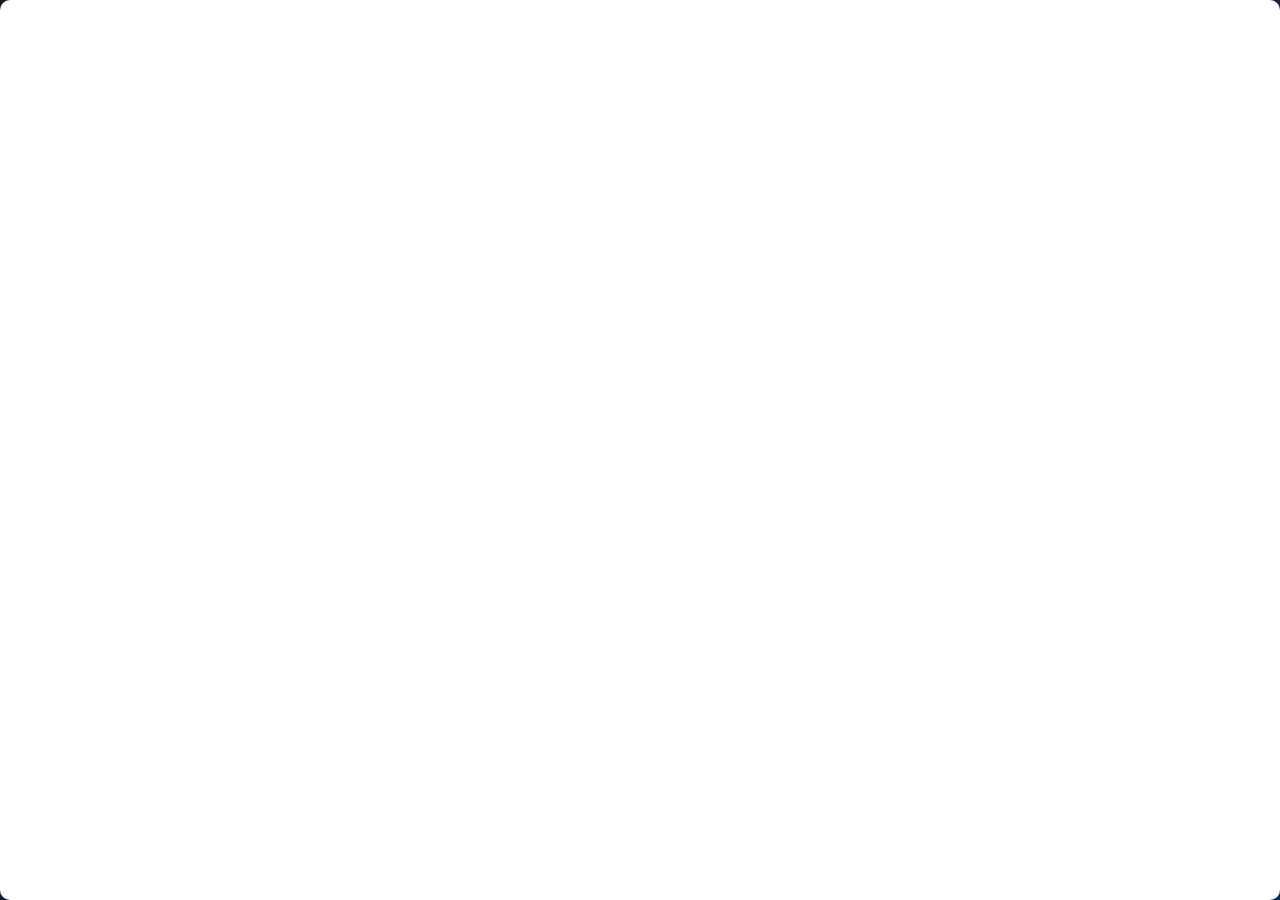
==== commit 4a0a6267: "Create index.html" ====
--- a/index.html
+++ b/index.html
@@ -2,14 +2,15 @@
 <html lang="es">
 <head>
     <meta charset="UTF-8">
-    <meta name="viewport" content="width=device-width, initial-scale=1.0">
-    <title>Brain Grid - Juego de Memoria Visual</title>
+    <meta name="viewport" content="width=device-width, initial-scale=1.0, maximum-scale=1.0, user-scalable=no">
+    <title>Brain Grid - Memoria Visual</title>
     <link href="https://fonts.googleapis.com/css2?family=Nunito:wght@400;600;700;800;900&display=swap" rel="stylesheet">
     <style>
         * {
             margin: 0;
             padding: 0;
             box-sizing: border-box;
+            -webkit-tap-highlight-color: transparent;
         }
 
         body {
@@ -18,13 +19,14 @@
             min-height: 100vh;
             color: #fff;
             overflow-x: hidden;
+            touch-action: manipulation;
         }
 
         /* Screens */
         .screen {
             display: none;
             min-height: 100vh;
-            padding: 20px;
+            padding: 15px;
             flex-direction: column;
             align-items: center;
             justify-content: center;
@@ -40,7 +42,7 @@
         }
 
         .logo {
-            font-size: 4rem;
+            font-size: 3rem;
             font-weight: 900;
             margin-bottom: 10px;
             background: linear-gradient(135deg, #667eea 0%, #764ba2 100%);
@@ -50,21 +52,22 @@
         }
 
         .subtitle {
-            font-size: 1.2rem;
+            font-size: 1rem;
             color: #a0aec0;
-            margin-bottom: 40px;
+            margin-bottom: 30px;
         }
 
         .btn {
-            padding: 15px 40px;
-            font-size: 1.1rem;
+            padding: 12px 35px;
+            font-size: 1rem;
             font-weight: 700;
             border: none;
             border-radius: 50px;
             cursor: pointer;
             transition: all 0.3s ease;
             font-family: 'Nunito', sans-serif;
-            margin: 8px;
+            margin: 6px;
+            min-width: 200px;
         }
 
         .btn-primary {
@@ -100,64 +103,65 @@
             justify-content: space-between;
             align-items: center;
             width: 100%;
-            max-width: 600px;
-            margin-bottom: 15px;
-            padding: 10px 20px;
+            max-width: 500px;
+            margin-bottom: 10px;
+            padding: 8px 15px;
             background: rgba(255,255,255,0.1);
-            border-radius: 15px;
+            border-radius: 12px;
             backdrop-filter: blur(10px);
+            font-size: 0.85rem;
         }
 
         .stat {
             display: flex;
             align-items: center;
-            gap: 5px;
+            gap: 4px;
             font-weight: 700;
-        }
-
-        .stat-icon {
-            font-size: 1.2rem;
         }
 
         .level-badge {
             background: linear-gradient(135deg, #f093fb 0%, #f5576c 100%);
-            padding: 5px 15px;
-            border-radius: 20px;
+            padding: 4px 12px;
+            border-radius: 15px;
             font-weight: 800;
+            font-size: 0.8rem;
         }
 
         .canvas-container {
             position: relative;
-            margin: 10px 0;
+            margin: 5px 0;
         }
 
         canvas {
-            border-radius: 12px;
-            box-shadow: 0 8px 32px rgba(0,0,0,0.3);
+            border-radius: 10px;
+            box-shadow: 0 4px 20px rgba(0,0,0,0.3);
             background: #fff;
             cursor: crosshair;
+            max-width: 100%;
+            height: auto;
         }
 
         .target-label, .player-label {
             text-align: center;
             font-weight: 700;
-            margin: 8px 0;
-            font-size: 0.9rem;
+            margin: 5px 0;
+            font-size: 0.8rem;
             color: #a0aec0;
         }
 
         .game-controls {
             display: flex;
-            gap: 10px;
-            margin-top: 15px;
+            gap: 8px;
+            margin-top: 10px;
             flex-wrap: wrap;
             justify-content: center;
         }
 
         .btn-control {
-            padding: 10px 25px;
-            font-size: 0.95rem;
-            border-radius: 25px;
+            padding: 8px 18px;
+            font-size: 0.85rem;
+            border-radius: 20px;
+            min-width: auto;
         }
 
         .btn-verify {
@@ -187,7 +191,7 @@
             left: 0;
             width: 100%;
             height: 100%;
-            background: rgba(0,0,0,0.85);
+            background: rgba(0,0,0,0.9);
             display: none;
             align-items: center;
             justify-content: center;
@@ -200,16 +204,19 @@
         }
 
         .countdown-number {
-            font-size: 8rem;
+            font-size: 5rem;
             font-weight: 900;
             color: #fff;
             animation: pulse 0.5s ease-out;
+            text-align: center;
         }
 
         .countdown-text {
-            font-size: 1.5rem;
+            font-size: 1.2rem;
             color: #a0aec0;
-            margin-top: 20px;
+            margin-top: 15px;
+            text-align: center;
+            padding: 0 20px;
         }
 
         @keyframes pulse {
@@ -221,20 +228,23 @@
         /* Toast */
         .toast {
             position: fixed;
-            bottom: 30px;
+            bottom: 20px;
             left: 50%;
             transform: translateX(-50%) translateY(100px);
             background: rgba(0,0,0,0.9);
             color: white;
-            padding: 12px 30px;
-            border-radius: 30px;
+            padding: 10px 25px;
+            border-radius: 25px;
             font-weight: 700;
             z-index: 1001;
             transition: transform 0.3s ease;
             white-space: nowrap;
+            display: none;
+            font-size: 0.9rem;
         }
 
         .toast.show {
+            display: block;
             transform: translateX(-50%) translateY(0);
         }
 
@@ -247,54 +257,56 @@
         }
 
         .win-title {
+            font-size: 2.5rem;
+            font-weight: 900;
+            margin-bottom: 15px;
+        }
+
+        .win-stars {
             font-size: 3rem;
-            font-weight: 900;
-            margin-bottom: 20px;
-        }
-
-        .win-stars {
-            font-size: 4rem;
-            margin: 20px 0;
-            letter-spacing: 10px;
+            margin: 15px 0;
+            letter-spacing: 8px;
         }
 
         .win-stats {
             display: flex;
-            gap: 30px;
+            gap: 20px;
             justify-content: center;
-            margin: 20px 0;
-            font-size: 1.2rem;
+            margin: 15px 0;
+            font-size: 1rem;
         }
 
         .win-stat {
             background: rgba(255,255,255,0.1);
-            padding: 15px 25px;
-            border-radius: 15px;
+            padding: 12px 20px;
+            border-radius: 12px;
         }
 
         /* Tutorial */
         .tutorial-content {
-            max-width: 500px;
+            max-width: 450px;
             text-align: left;
         }
 
         .tutorial-step {
             background: rgba(255,255,255,0.1);
-            padding: 20px;
-            border-radius: 15px;
-            margin: 10px 0;
+            padding: 15px;
+            border-radius: 12px;
+            margin: 8px 0;
+            font-size: 0.9rem;
         }
 
         .tutorial-step h3 {
             color: #667eea;
-            margin-bottom: 10px;
+            margin-bottom: 8px;
+            font-size: 1rem;
         }
 
         /* Shake animation */
         @keyframes shake {
             0%, 100% { transform: translateX(0); }
-            25% { transform: translateX(-10px); }
-            75% { transform: translateX(10px); }
+            25% { transform: translateX(-8px); }
+            75% { transform: translateX(8px); }
         }
 
         .shake {
@@ -312,13 +324,13 @@
             z-index: 999;
         }
 
-        /* Progress bar for memorize */
+        /* Progress bar */
         .memorize-progress {
-            width: 300px;
-            height: 6px;
+            width: 250px;
+            height: 5px;
             background: rgba(255,255,255,0.2);
             border-radius: 3px;
-            margin-top: 20px;
+            margin-top: 15px;
             overflow: hidden;
         }
 
@@ -333,18 +345,19 @@
         .level-grid {
             display: grid;
             grid-template-columns: repeat(4, 1fr);
-            gap: 15px;
-            margin: 20px 0;
+            gap: 10px;
+            margin: 15px 0;
+            max-width: 320px;
         }
 
         .level-btn {
-            width: 70px;
-            height: 70px;
-            border-radius: 15px;
+            width: 65px;
+            height: 65px;
+            border-radius: 12px;
             border: 2px solid rgba(255,255,255,0.3);
             background: rgba(255,255,255,0.1);
             color: white;
-            font-size: 1.5rem;
+            font-size: 1.3rem;
             font-weight: 800;
             cursor: pointer;
             transition: all 0.3s;
@@ -360,7 +373,7 @@
         }
 
         .level-btn.locked {
-            opacity: 0.4;
+            opacity: 0.3;
             cursor: not-allowed;
         }
 
@@ -370,80 +383,80 @@
         }
 
         .level-stars {
-            font-size: 0.7rem;
+            font-size: 0.6rem;
+            margin-top: 2px;
         }
 
         .shape-preview {
-            font-size: 2rem;
-            margin: 10px 0;
+            font-size: 1.5rem;
+            margin: 8px 0;
+        }
+
+        h2 {
+            font-size: 1.5rem;
         }
     </style>
 </head>
 <body>
 
-    <!-- Confetti Canvas -->
     <canvas id="confettiCanvas"></canvas>
 
-    <!-- Start Screen -->
     <div id="startScreen" class="screen start-screen active">
         <div class="logo">🧠 BRAIN GRID</div>
         <div class="subtitle">Memoriza las figuras y reprodúcelas</div>
         <div class="shape-preview">🔷⭐🏠🐦</div>
         <button class="btn btn-primary" id="btnPlay">▶ JUGAR</button>
         <button class="btn btn-secondary" id="btnHowTo">❓ CÓMO JUGAR</button>
-        <div style="margin-top: 30px; color: #a0aec0; font-size: 0.9rem;">
+        <div style="margin-top: 20px; color: #a0aec0; font-size: 0.85rem;">
             <div id="startStats">⭐ 0 | 🪙 0</div>
         </div>
     </div>
 
-    <!-- Tutorial Screen -->
     <div id="tutorialScreen" class="screen">
-        <h2 style="margin-bottom: 20px;">📖 CÓMO JUGAR</h2>
+        <h2 style="margin-bottom: 15px;">📖 CÓMO JUGAR</h2>
         <div class="tutorial-content">
             <div class="tutorial-step">
                 <h3>1. Memoriza la figura</h3>
-                <p>Observa atentamente la figura que aparece en el panel superior durante unos segundos.</p>
+                <p>Observa la figura en el panel superior durante unos segundos.</p>
             </div>
             <div class="tutorial-step">
                 <h3>2. Espera la cuenta regresiva</h3>
-                <p>Después de memorizar, hay una cuenta regresiva de 5 segundos para prepararte.</p>
+                <p>Después de memorizar, hay una cuenta regresiva para prepararte.</p>
             </div>
             <div class="tutorial-step">
                 <h3>3. Reproduce la figura</h3>
-                <p>En el panel inferior, haz clic en los puntos para dibujar la misma figura. Conecta los puntos en el orden correcto.</p>
+                <p>En el panel inferior, toca los puntos en el orden correcto para dibujar la misma figura.</p>
             </div>
             <div class="tutorial-step">
                 <h3>4. Gana estrellas</h3>
-                <p>Cuanto más rápido completes la figura, más estrellas ganarás. ¡Consigue 3 estrellas en cada nivel!</p>
+                <p>¡Cuanto más rápido completes la figura, más estrellas ganarás!</p>
             </div>
         </div>
-        <button class="btn btn-secondary" id="btnBackFromTutorial" style="margin-top: 20px;">← VOLVER</button>
+        <button class="btn btn-secondary" id="btnBackFromTutorial" style="margin-top: 15px;">← VOLVER</button>
     </div>
 
-    <!-- Level Select Screen -->
     <div id="levelScreen" class="screen">
-        <h2 style="margin-bottom: 10px;">🎯 SELECCIONA NIVEL</h2>
-        <div style="color: #a0aec0; margin-bottom: 20px;">Completa los niveles para desbloquear más figuras</div>
+        <h2 style="margin-bottom: 8px;">🎯 SELECCIONA NIVEL</h2>
+        <div style="color: #a0aec0; margin-bottom: 15px; font-size: 0.9rem;">Completa niveles para desbloquear más</div>
         <div class="level-grid" id="levelGrid"></div>
-        <button class="btn btn-secondary" id="btnBackFromLevels" style="margin-top: 20px;">← VOLVER AL MENÚ</button>
+        <button class="btn btn-secondary" id="btnBackFromLevels" style="margin-top: 15px;">← MENÚ</button>
     </div>
 
-    <!-- Game Screen -->
     <div id="gameScreen" class="screen">
         <div class="game-header">
             <div class="stat">
                 <span class="level-badge" id="levelDisplay">Nivel 1</span>
             </div>
             <div class="stat">
-                <span class="stat-icon">⏱️</span>
+                <span>⏱️</span>
                 <span id="timerDisplay">0s</span>
             </div>
             <div class="stat">
-                <span class="stat-icon">🪙</span>
+                <span>🪙</span>
                 <span id="coinsDisplay">0</span>
             </div>
             <div class="stat">
-                <span class="stat-icon">⭐</span>
+                <span>⭐</span>
                 <span id="starsDisplay">0</span>
             </div>
         </div>
@@ -453,7 +466,7 @@
             <canvas id="targetCanvas"></canvas>
         </div>
 
-        <div class="player-label">✏️ DIBUJA AQUÍ</div>
+        <div class="player-label">✏️ DIBUJA AQUÍ (toca los puntos en orden)</div>
         <div class="canvas-container">
             <canvas id="playerCanvas"></canvas>
         </div>
@@ -461,31 +474,29 @@
         <div class="game-controls">
             <button class="btn btn-control btn-verify" id="btnVerify">✅ VERIFICAR</button>
             <button class="btn btn-control btn-clear" id="btnClear">🗑️ LIMPIAR</button>
-            <button class="btn btn-control btn-hint" id="btnHint">💡 PISTA (5🪙)</button>
+            <button class="btn btn-control btn-hint" id="btnHint">💡 PISTA</button>
             <button class="btn btn-control btn-menu" id="btnMenu">📋 MENÚ</button>
         </div>
     </div>
 
-    <!-- Win Screen -->
     <div id="winScreen" class="screen win-screen">
         <div class="win-title" id="winTitle">🏆 ¡PERFECTO!</div>
         <div class="win-stars" id="winStars">⭐⭐⭐</div>
         <div class="win-stats">
             <div class="win-stat">
                 <div>🪙 Monedas</div>
-                <div id="winCoins" style="font-size: 1.5rem; font-weight: 800;">+20</div>
+                <div id="winCoins" style="font-size: 1.3rem; font-weight: 800;">+20</div>
             </div>
             <div class="win-stat">
                 <div>⏱️ Tiempo</div>
-                <div id="winTime" style="font-size: 1.5rem; font-weight: 800;">12s</div>
+                <div id="winTime" style="font-size: 1.3rem; font-weight: 800;">12s</div>
             </div>
         </div>
-        <div style="margin: 20px 0; color: #a0aec0;" id="winShapeName"></div>
+        <div style="margin: 15px 0; color: #a0aec0; font-size: 1.1rem;" id="winShapeName"></div>
         <button class="btn btn-primary" id="btnNextLevel">SIGUIENTE NIVEL →</button>
-        <button class="btn btn-secondary" id="btnWinMenu" style="margin-top: 10px;">📋 MENÚ PRINCIPAL</button>
+        <button class="btn btn-secondary" id="btnWinMenu" style="margin-top: 8px;">📋 MENÚ</button>
     </div>
 
-    <!-- Countdown Overlay -->
     <div id="countdownOverlay" class="countdown-overlay">
         <div class="countdown-number" id="countdownNumber">5</div>
         <div class="countdown-text" id="countdownText">Preparate...</div>
@@ -494,236 +505,217 @@
         </div>
     </div>
 
-    <!-- Toast -->
     <div id="toast" class="toast"></div>
 
 <script>
 // ============================
-// BRAIN GRID - JUEGO COMPLETO CON FIGURAS
+// BRAIN GRID - JUEGO COMPLETO
 // ============================
 
-// --- CONFIGURACIÓN ---
 const CONFIG = {
     size: 10,
-    cellSize: 40,
+    cellSize: 36,
     baseCoins: 10,
     memorizeTime: 6,
     countdownTime: 5,
     maxStars: 3,
     hintCost: 5,
     colors: {
-        grid: { fill: '#3b82f6', stroke: '#1d4ed8', glow: 'rgba(59,130,246,0.4)' },
-        connect: { fill: '#8b5cf6', stroke: '#6d28d9', glow: 'rgba(139,92,246,0.4)' },
-        target: { fill: '#1e293b', stroke: '#0f172a' },
-        hint: { fill: '#f59e0b', stroke: '#d97706' },
-        bg: '#f8fafc',
-        gridLine: '#e2e8f0',
-        dot: '#64748b'
+        dot: '#94a3b8',
+        bg: '#f8fafc'
     }
 };
 
-// --- FIGURAS POR NIVEL ---
-// Cada figura se define como una secuencia de puntos (x,y) en el grid de 10x10
+// --- TODAS LAS FIGURAS (basadas en las fotos) ---
 const LEVELS = [
-    {
-        name: "Casa Simple",
+    // NIVEL 1: Figura en escalera (foto 1, arriba izq)
+    {
+        name: "Escalera",
+        icon: "📶",
+        points: [
+            {x:1,y:1},{x:1,y:3},{x:3,y:3},{x:3,y:5},{x:5,y:5},{x:5,y:7},{x:7,y:7},{x:7,y:9},{x:9,y:9},{x:9,y:7},{x:7,y:7},{x:7,y:5},{x:5,y:5},{x:5,y:3},{x:3,y:3},{x:3,y:1},{x:1,y:1}
+        ],
+        difficulty: 1
+    },
+    // NIVEL 2: Estrella de 8 puntas (foto 1, 2da fila izq)
+    {
+        name: "Estrella",
+        icon: "✴️",
+        points: [
+            {x:5,y:1},{x:6,y:4},{x:9,y:5},{x:6,y:6},{x:5,y:9},{x:4,y:6},{x:1,y:5},{x:4,y:4},{x:5,y:1}
+        ],
+        difficulty: 1
+    },
+    // NIVEL 3: Casa con techo (foto 1, 3ra fila izq)
+    {
+        name: "Casa",
         icon: "🏠",
         points: [
-            {x:2,y:6},{x:2,y:4},{x:3,y:3},{x:4,y:2},{x:5,y:3},{x:6,y:4},
-            {x:6,y:6},{x:5,y:6},{x:5,y:5},{x:3,y:5},{x:3,y:6},{x:2,y:6}
+            {x:2,y:4},{x:2,y:2},{x:5,y:1},{x:8,y:2},{x:8,y:4},{x:8,y:7},{x:5,y:7},{x:5,y:5},{x:3,y:5},{x:3,y:7},{x:2,y:7},{x:2,y:4}
         ],
         difficulty: 1
     },
-    {
-        name: "Estrella",
-        icon: "⭐",
-        points: [
-            {x:5,y:1},{x:6,y:4},{x:9,y:4},{x:7,y:6},{x:8,y:9},
-            {x:5,y:7},{x:2,y:9},{x:3,y:6},{x:1,y:4},{x:4,y:4},{x:5,y:1}
+    // NIVEL 4: Casa con puerta (foto 1, 4ta fila izq)
+    {
+        name: "Casa con Puerta",
+        icon: "🏡",
+        points: [
+            {x:1,y:4},{x:1,y:2},{x:3,y:1},{x:7,y:1},{x:9,y:2},{x:9,y:4},{x:9,y:8},{x:7,y:8},{x:7,y:5},{x:5,y:5},{x:5,y:8},{x:3,y:8},{x:3,y:5},{x:1,y:5},{x:1,y:4}
         ],
         difficulty: 1
     },
-    {
-        name: "Barco",
+    // NIVEL 5: Casa con ventana (foto 1, 5ta fila izq)
+    {
+        name: "Casa Moderna",
+        icon: "🏘️",
+        points: [
+            {x:2,y:5},{x:2,y:2},{x:5,y:1},{x:8,y:2},{x:8,y:5},{x:8,y:8},{x:5,y:8},{x:5,y:6},{x:3,y:6},{x:3,y:8},{x:2,y:8},{x:2,y:5}
+        ],
+        difficulty: 1
+    },
+    // NIVEL 6: Barco/Vela (foto 1, 6ta fila izq)
+    {
+        name: "Velero",
         icon: "⛵",
         points: [
-            {x:2,y:7},{x:3,y:8},{x:7,y:8},{x:8,y:7},{x:7,y:7},{x:3,y:7},{x:2,y:7},
-            {x:5,y:7},{x:5,y:2},{x:7,y:4},{x:5,y:4},{x:5,y:2}
+            {x:5,y:1},{x:5,y:6},{x:2,y:6},{x:1,y:8},{x:9,y:8},{x:8,y:6},{x:5,y:6}
         ],
         difficulty: 1
     },
-    {
-        name: "Flecha Arriba",
+    // NIVEL 7: Pájaro (foto 1, 1ra fila der)
+    {
+        name: "Pájaro",
+        icon: "🐦",
+        points: [
+            {x:2,y:5},{x:3,y:3},{x:5,y:2},{x:7,y:3},{x:8,y:5},{x:7,y:7},{x:5,y:8},{x:3,y:7},{x:2,y:5}
+        ],
+        difficulty: 2
+    },
+    // NIVEL 8: Elefante (foto 1, 2da fila der)
+    {
+        name: "Elefante",
+        icon: "🐘",
+        points: [
+            {x:1,y:5},{x:1,y:2},{x:3,y:1},{x:6,y:1},{x:8,y:2},{x:8,y:4},{x:9,y:5},{x:9,y:7},{x:8,y:8},{x:6,y:8},{x:6,y:6},{x:4,y:6},{x:4,y:8},{x:2,y:8},{x:1,y:7},{x:1,y:5}
+        ],
+        difficulty: 2
+    },
+    // NIVEL 9: Silla (foto 1, 3ra fila der)
+    {
+        name: "Silla",
+        icon: "🪑",
+        points: [
+            {x:2,y:2},{x:2,y:6},{x:1,y:8},{x:3,y:8},{x:4,y:6},{x:7,y:6},{x:8,y:8},{x:9,y:6},{x:8,y:2},{x:6,y:2},{x:6,y:5},{x:4,y:5},{x:4,y:2},{x:2,y:2}
+        ],
+        difficulty: 2
+    },
+    // NIVEL 10: Bandera (foto 1, 4ta fila der)
+    {
+        name: "Bandera",
+        icon: "🚩",
+        points: [
+            {x:1,y:1},{x:1,y:8},{x:3,y:8},{x:3,y:5},{x:8,y:5},{x:8,y:3},{x:3,y:3},{x:3,y:1},{x:1,y:1}
+        ],
+        difficulty: 2
+    },
+    // NIVEL 11: Flecha arriba (foto 1, 5ta fila der)
+    {
+        name: "Flecha",
         icon: "⬆️",
         points: [
             {x:5,y:1},{x:3,y:3},{x:4,y:3},{x:4,y:8},{x:6,y:8},{x:6,y:3},{x:7,y:3},{x:5,y:1}
         ],
-        difficulty: 1
-    },
+        difficulty: 2
+    },
+    // NIVEL 12: Seta (foto 1, 6ta fila der)
+    {
+        name: "Seta",
+        icon: "🍄",
+        points: [
+            {x:2,y:3},{x:2,y:2},{x:4,y:1},{x:6,y:1},{x:8,y:2},{x:8,y:3},{x:8,y:5},{x:6,y:5},{x:6,y:8},{x:4,y:8},{x:4,y:5},{x:2,y:5},{x:2,y:3}
+        ],
+        difficulty: 2
+    },
+    // NIVEL 13: Cubo isométrico (foto 2, 1ra fila)
+    {
+        name: "Cubo 3D",
+        icon: "🎲",
+        points: [
+            {x:3,y:4},{x:5,y:2},{x:7,y:4},{x:5,y:6},{x:3,y:4},
+            {x:3,y:7},{x:5,y:9},{x:7,y:7},{x:7,y:4},
+            {x:5,y:6},{x:5,y:9}
+        ],
+        difficulty: 3
+    },
+    // NIVEL 14: Prisma hexagonal (foto 2, 2da fila)
+    {
+        name: "Prisma",
+        icon: "📦",
+        points: [
+            {x:2,y:5},{x:4,y:2},{x:7,y:2},{x:9,y:5},{x:7,y:8},{x:4,y:8},{x:2,y:5},
+            {x:2,y:7},{x:4,y:10},{x:7,y:10},{x:9,y:7},{x:9,y:5}
+        ],
+        difficulty: 3
+    },
+    // NIVEL 15: Prisma rectangular (foto 2, 3ra fila)
+    {
+        name: "Bloque",
+        icon: "🧱",
+        points: [
+            {x:2,y:4},{x:2,y:2},{x:6,y:2},{x:8,y:4},{x:8,y:7},{x:6,y:7},{x:4,y:5},{x:2,y:5},{x:2,y:4},
+            {x:4,y:5},{x:4,y:8},{x:6,y:8},{x:6,y:7}
+        ],
+        difficulty: 3
+    },
+    // NIVEL 16: Pirámide triangular (foto 2, 4ta fila)
+    {
+        name: "Pirámide",
+        icon: "🔺",
+        points: [
+            {x:5,y:1},{x:2,y:5},{x:5,y:5},{x:8,y:5},{x:5,y:1},
+            {x:2,y:5},{x:2,y:8},{x:5,y:8},{x:5,y,5},
+            {x:5,y:8},{x:8,y:8},{x:8,y:5}
+        ],
+        difficulty: 3
+    },
+    // NIVEL 17: Pirámide cuadrada (foto 2, 5ta fila)
+    {
+        name: "Pirámide Cuadrada",
+        icon: "🏔️",
+        points: [
+            {x:5,y:1},{x:1,y:5},{x:5,y:5},{x:9,y:5},{x:5,y:1},
+            {x:1,y:5},{x:1,y:8},{x:5,y:8},{x:5,y:5},
+            {x:5,y:8},{x:9,y:8},{x:9,y:5}
+        ],
+        difficulty: 3
+    },
+    // NIVEL 18: Caja rectangular (foto 2, 6ta fila)
+    {
+        name: "Caja",
+        icon: "📮",
+        points: [
+            {x:2,y:4},{x:2,y:2},{x:7,y:2},{x:9,y:4},{x:9,y:6},{x:7,y:6},{x:5,y:4},{x:2,y:4},
+            {x:5,y:4},{x:5,y:7},{x:7,y:7},{x:7,y:6}
+        ],
+        difficulty: 3
+    },
+    // NIVEL 19: Cruz (adicional)
+    {
+        name: "Cruz",
+        icon: "✚",
+        points: [
+            {x:4,y:1},{x:6,y:1},{x:6,y:4},{x:9,y:4},{x:9,y:6},{x:6,y:6},{x:6,y:9},{x:4,y:9},{x:4,y:6},{x:1,y:6},{x:1,y:4},{x:4,y:4},{x:4,y:1}
+        ],
+        difficulty: 2
+    },
+    // NIVEL 20: Corazón (adicional)
     {
         name: "Corazón",
         icon: "❤️",
         points: [
-            {x:5,y:3},{x:4,y:2},{x:3,y:2},{x:2,y:3},{x:2,y:4},{x:3,y:5},
-            {x:5,y:7},{x:7,y:5},{x:8,y:4},{x:8,y:3},{x:7,y:2},{x:6,y:2},{x:5,y:3}
+            {x:5,y:3},{x:4,y:2},{x:3,y:2},{x:2,y:3},{x:2,y:4},{x:3,y:5},{x:5,y:7},{x:7,y:5},{x:8,y:4},{x:8,y:3},{x:7,y:2},{x:6,y:2},{x:5,y:3}
         ],
         difficulty: 2
-    },
-    {
-        name: "Árbol",
-        icon: "🌲",
-        points: [
-            {x:5,y:1},{x:3,y:3},{x:4,y:3},{x:2,y:5},{x:4,y:5},{x:3,y:7},
-            {x:7,y:7},{x:6,y:5},{x:8,y:5},{x:6,y:3},{x:7,y:3},{x:5,y:1},
-            {x:4,y:7},{x:4,y:9},{x:6,y:9},{x:6,y:7}
-        ],
-        difficulty: 2
-    },
-    {
-        name: "Pájaro",
-        icon: "🐦",
-        points: [
-            {x:2,y:5},{x:3,y:4},{x:4,y:4},{x:5,y:3},{x:6,y:3},{x:7,y:4},
-            {x:8,y:4},{x:7,y:5},{x:6,y:5},{x:5,y:6},{x:4,y:6},{x:3,y:5},{x:2,y:5},
-            {x:6,y:5},{x:7,y:6},{x:7,y:7},{x:6,y:7},{x:5,y:6}
-        ],
-        difficulty: 2
-    },
-    {
-        name: "Cruz",
-        icon: "✚",
-        points: [
-            {x:4,y:2},{x:4,y:4},{x:2,y:4},{x:2,y:6},{x:4,y:6},
-            {x:4,y:8},{x:6,y:8},{x:6,y:6},{x:8,y:6},{x:8,y:4},
-            {x:6,y:4},{x:6,y:2},{x:4,y:2}
-        ],
-        difficulty: 2
-    },
-    {
-        name: "Cubo 3D",
-        icon: "🎲",
-        points: [
-            {x:3,y:3},{x:7,y:3},{x:7,y:7},{x:3,y:7},{x:3,y:3},
-            {x:5,y:1},{x:9,y:1},{x:9,y:5},{x:7,y:7},
-            {x:9,y:5},{x:5,y:5},{x:5,y:1},
-            {x:5,y:5},{x:3,y:7}
-        ],
-        difficulty: 3
-    },
-    {
-        name: "Hexágono",
-        icon: "⬡",
-        points: [
-            {x:3,y:4},{x:4,y:2},{x:6,y:2},{x:7,y:4},{x:6,y:6},{x:4,y:6},{x:3,y:4},
-            {x:4,y:4},{x:5,y:3},{x:6,y:4},{x:5,y:5},{x:4,y:4}
-        ],
-        difficulty: 3
-    },
-    {
-        name: "Flor",
-        icon: "🌸",
-        points: [
-            {x:5,y:3},{x:4,y:2},{x:3,y:3},{x:4,y:4},{x:3,y:5},{x:4,y:6},
-            {x:5,y:5},{x:6,y:6},{x:7,y:5},{x:6,y:4},{x:7,y:3},{x:6,y:2},{x:5,y:3},
-            {x:5,y:4},{x:5,y:6},{x:5,y:8}
-        ],
-        difficulty: 3
-    },
-    {
-        name: "Pez",
-        icon: "🐟",
-        points: [
-            {x:2,y:5},{x:3,y:4},{x:5,y:3},{x:7,y:3},{x:8,y:4},{x:8,y:5},
-            {x:7,y:6},{x:5,y:7},{x:3,y:6},{x:2,y:5},
-            {x:8,y:4},{x:9,y:3},{x:9,y:6},{x:8,y:5}
-        ],
-        difficulty: 3
-    },
-    {
-        name: "Mariposa",
-        icon: "🦋",
-        points: [
-            {x:5,y:2},{x:4,y:3},{x:3,y:2},{x:2,y:3},{x:2,y:5},{x:3,y:6},
-            {x:4,y:5},{x:5,y:6},{x:5,y:8},{x:5,y:6},{x:6,y:5},{x:7,y:6},
-            {x:8,y:5},{x:8,y:3},{x:7,y:2},{x:6,y:3},{x:5,y:2}
-        ],
-        difficulty: 3
-    },
-    {
-        name: "Avión",
-        icon: "✈️",
-        points: [
-            {x:5,y:1},{x:4,y:3},{x:2,y:4},{x:1,y:5},{x:2,y:5},{x:4,y:5},
-            {x:4,y:7},{x:3,y:8},{x:3,y:9},{x:5,y:9},{x:7,y:9},{x:7,y:8},
-            {x:6,y:7},{x:6,y:5},{x:8,y:5},{x:9,y:5},{x:8,y:4},{x:6,y:3},{x:5,y:1}
-        ],
-        difficulty: 4
-    },
-    {
-        name: "Castillo",
-        icon: "🏰",
-        points: [
-            {x:2,y:8},{x:2,y:4},{x:3,y:4},{x:3,y:3},{x:4,y:3},{x:4,y:4},
-            {x:5,y:4},{x:5,y:2},{x:6,y:2},{x:6,y:4},{x:7,y:4},{x:7,y:3},
-            {x:8,y:3},{x:8,y:4},{x:8,y:8},{x:2,y:8},
-            {x:4,y:6},{x:4,y:8},{x:6,y:8},{x:6,y:6},{x:4,y:6}
-        ],
-        difficulty: 4
-    },
-    {
-        name: "Cohete",
-        icon: "🚀",
-        points: [
-            {x:5,y:1},{x:4,y:2},{x:4,y:6},{x:3,y:7},{x:3,y:8},{x:4,y:7},
-            {x:4,y:9},{x:6,y:9},{x:6,y:7},{x:7,y:8},{x:7,y:7},{x:6,y:6},
-            {x:6,y:2},{x:5,y:1},
-            {x:5,y:3},{x:5,y:5}
-        ],
-        difficulty: 4
-    },
-    {
-        name: "Diamante",
-        icon: "💎",
-        points: [
-            {x:5,y:1},{x:3,y:3},{x:2,y:4},{x:3,y:5},{x:5,y:7},{x:7,y:5},
-            {x:8,y:4},{x:7,y:3},{x:5,y:1},
-            {x:5,y:3},{x:4,y:4},{x:5,y:5},{x:6,y:4},{x:5,y:3}
-        ],
-        difficulty: 4
-    },
-    {
-        name: "Cisne",
-        icon: "🦢",
-        points: [
-            {x:7,y:7},{x:6,y:6},{x:5,y:6},{x:4,y:5},{x:4,y:3},{x:5,y:2},
-            {x:6,y:2},{x:7,y:3},{x:7,y:4},{x:6,y:4},{x:6,y:5},{x:7,y:5},
-            {x:8,y:6},{x:8,y:7},{x:7,y:8},{x:5,y:8},{x:3,y:7},{x:2,y:6},
-            {x:3,y:5},{x:4,y:5}
-        ],
-        difficulty: 5
-    },
-    {
-        name: "Tren",
-        icon: "🚂",
-        points: [
-            {x:1,y:6},{x:1,y:4},{x:2,y:4},{x:2,y:3},{x:3,y:3},{x:3,y:4},
-            {x:5,y:4},{x:5,y:3},{x:6,y:3},{x:6,y:4},{x:8,y:4},{x:8,y:3},
-            {x:9,y:3},{x:9,y:6},{x:1,y:6},
-            {x:2,y:6},{x:2,y:7},{x:3,y:7},{x:3,y:6},
-            {x:7,y:6},{x:7,y:7},{x:8,y:7},{x:8,y:6}
-        ],
-        difficulty: 5
-    },
-    {
-        name: "Dragón",
-        icon: "🐉",
-        points: [
-            {x:2,y:6},{x:2,y:4},{x:3,y:3},{x:4,y:3},{x:5,y:4},{x:5,y:5},
-            {x:6,y:5},{x:7,y:4},{x:8,y:4},{x:8,y:5},{x:7,y:6},{x:6,y:6},
-            {x:6,y:7},{x:7,y:8},{x:6,y:8},{x:5,y:7},{x:4,y:7},{x:3,y:6},{x:2,y:6},
-            {x:8,y:4},{x:9,y:3},{x:8,y:2},{x:7,y:3}
-        ],
-        difficulty: 5
     }
 ];
 
@@ -808,13 +800,13 @@
     });
 }
 
-// --- NAVEGACIÓN ENTRE PANTALLAS ---
+// --- NAVEGACIÓN ---
 function showScreen(name) {
     Object.values(els.screens).forEach(s => s.classList.remove('active'));
     els.screens[name].classList.add('active');
 }
 
-// --- GUARDADO LOCAL ---
+// --- GUARDADO ---
 function saveGame() {
     try {
         localStorage.setItem('brainGridData', JSON.stringify({
@@ -851,12 +843,10 @@
     const h = CONFIG.size * CONFIG.cellSize;
 
     ctx.clearRect(0, 0, w, h);
-
-    // Fondo
     ctx.fillStyle = CONFIG.colors.bg;
     ctx.fillRect(0, 0, w, h);
 
-    // Dibujar puntos en cada intersección
+    // Dibujar puntos
     ctx.fillStyle = CONFIG.colors.dot;
     for (let i = 0; i < CONFIG.size; i++) {
         for (let j = 0; j < CONFIG.size; j++) {
@@ -868,31 +858,30 @@
         }
     }
 
-    // Celdas destacadas (hints)
+    // Hints
     highlightCells.forEach(p => {
-        ctx.fillStyle = 'rgba(245, 158, 11, 0.3)';
+        ctx.fillStyle = 'rgba(245, 158, 11, 0.4)';
         ctx.beginPath();
-        ctx.arc(p.x * CONFIG.cellSize + CONFIG.cellSize/2, p.y * CONFIG.cellSize + CONFIG.cellSize/2, 12, 0, Math.PI * 2);
+        ctx.arc(p.x * CONFIG.cellSize + CONFIG.cellSize/2, p.y * CONFIG.cellSize + CONFIG.cellSize/2, 14, 0, Math.PI * 2);
         ctx.fill();
     });
 }
 
-// --- DIBUJAR FIGURA CON LÍNEAS ---
+// --- DIBUJAR FIGURA ---
 function drawFigure(ctx, points, color, isTarget = false) {
     if (points.length === 0) return;
 
     const cs = CONFIG.cellSize;
 
-    // Dibujar líneas conectando puntos
+    // Líneas
     ctx.strokeStyle = color;
     ctx.lineWidth = isTarget ? 3 : 4;
     ctx.lineCap = 'round';
     ctx.lineJoin = 'round';
 
-    // Sombra para efecto 3D
     if (!isTarget) {
-        ctx.shadowColor = color + '80';
-        ctx.shadowBlur = 10;
+        ctx.shadowColor = color + '60';
+        ctx.shadowBlur = 8;
     }
 
     ctx.beginPath();
@@ -907,12 +896,11 @@
     ctx.stroke();
     ctx.shadowBlur = 0;
 
-    // Dibujar puntos en cada vértice
+    // Puntos
     points.forEach((p, i) => {
         const cx = p.x * cs + cs/2;
         const cy = p.y * cs + cs/2;
 
-        // Círculo exterior
         ctx.beginPath();
         ctx.arc(cx, cy, isTarget ? 5 : 7, 0, Math.PI * 2);
         ctx.fillStyle = isTarget ? '#fff' : color;
@@ -921,7 +909,7 @@
         ctx.lineWidth = 2;
         ctx.stroke();
 
-        // Número del punto (solo en modo target o para ayuda)
+        // Números
         if (isTarget || !state.isMemorizing) {
             ctx.fillStyle = isTarget ? color : '#fff';
             ctx.font = 'bold 9px Nunito';
@@ -940,21 +928,15 @@
     state.currentIndex = 0;
     state.isMemorizing = true;
 
-    // Dibujar objetivo
     drawTarget();
-
-    // Limpiar jugador
     drawPlayer();
 
-    // Actualizar UI
-    els.levelDisplay.textContent = `Nivel ${state.level}: ${levelData.icon} ${levelData.name}`;
+    els.levelDisplay.textContent = `Nivel ${state.level}`;
     updateUI();
 
-    // Iniciar cuenta regresiva
     startCountdown();
 }
 
-// --- DIBUJAR OBJETIVO ---
 function drawTarget() {
     drawGrid(tCtx);
     const colors = ['#1e293b', '#334155', '#475569', '#64748b'];
@@ -962,29 +944,11 @@
     drawFigure(tCtx, state.targetShape, color, true);
 }
 
-// --- DIBUJAR JUGADOR ---
 function drawPlayer(highlightCells = []) {
     drawGrid(pCtx, highlightCells);
-
     const colors = ['#667eea', '#764ba2', '#f093fb', '#f5576c', '#4facfe', '#00f2fe'];
     const color = colors[(state.level - 1) % colors.length];
-
     drawFigure(pCtx, state.playerShape, color, false);
-
-    // Dibujar línea guía al siguiente punto esperado
-    if (!state.isMemorizing && state.playerShape.length > 0 && state.currentIndex < state.targetShape.length) {
-        const last = state.playerShape[state.playerShape.length - 1];
-        const next = state.targetShape[state.currentIndex];
-
-        pCtx.strokeStyle = color + '40';
-        pCtx.lineWidth = 2;
-        pCtx.setLineDash([5, 5]);
-        pCtx.beginPath();
-        pCtx.moveTo(last.x * CONFIG.cellSize + CONFIG.cellSize/2, last.y * CONFIG.cellSize + CONFIG.cellSize/2);
-        pCtx.lineTo(next.x * CONFIG.cellSize + CONFIG.cellSize/2, next.y * CONFIG.cellSize + CONFIG.cellSize/2);
-        pCtx.stroke();
-        pCtx.setLineDash([]);
-    }
 }
 
 // --- CUENTA REGRESIVA ---
@@ -997,9 +961,9 @@
     els.memorizeProgress.style.display = 'block';
     els.memorizeProgressBar.style.width = '100%';
 
-    els.countdownNumber.textContent = '👁️ MEMORIZA';
-    els.countdownNumber.style.fontSize = '2.5rem';
-    els.countdownText.textContent = `Nivel ${state.level}: ${LEVELS[state.level-1]?.name || ''}`;
+    els.countdownNumber.textContent = '👁️';
+    els.countdownNumber.style.fontSize = '4rem';
+    els.countdownText.textContent = `Memoriza: ${LEVELS[state.level-1]?.name || ''}`;
 
     const interval = setInterval(() => {
         if (phase === 'memorize') {
@@ -1031,9 +995,8 @@
                 state.startTime = Date.now();
                 startTimer();
 
-                // Ocultar objetivo
                 drawGrid(tCtx);
-                showToast('🧠 ¡Reproduce la figura de memoria!', 'success');
+                showToast('🧠 ¡Reproduce la figura!', 'success');
             }
         }
     }, 1000);
@@ -1050,7 +1013,7 @@
     clearInterval(state.timerInterval);
     state.timerInterval = setInterval(() => {
         state.elapsedTime = Math.floor((Date.now() - state.startTime) / 1000);
-        els.timerDisplay.textContent = `⏱️ ${state.elapsedTime}s`;
+        els.timerDisplay.textContent = `${state.elapsedTime}s`;
     }, 1000);
 }
 
@@ -1061,7 +1024,7 @@
 // --- INPUT ---
 function handleInput(clientX, clientY) {
     if (state.isMemorizing) {
-        showToast('⏳ Espera a que termine la cuenta...', 'error');
+        showToast('⏳ Espera...', 'error');
         return;
     }
 
@@ -1080,37 +1043,32 @@
 
 function handleConnect(x, y) {
     const expected = state.targetShape[state.currentIndex];
-
     if (!expected) return;
 
-    // Verificar si el punto clickeado es el esperado
     if (expected.x === x && expected.y === y) {
         state.playerShape.push({ x, y });
         state.currentIndex++;
         playSound('tick');
 
-        // Verificar si completó la figura
         if (state.currentIndex === state.targetShape.length) {
             stopTimer();
             levelComplete();
         }
     } else {
-        // Verificar si ya fue tocado
         const alreadyTouched = state.playerShape.some(p => p.x === x && p.y === y);
         if (!alreadyTouched) {
-            showToast('❌ ¡Sigue el orden correcto!', 'error');
+            showToast('❌ ¡Orden incorrecto!', 'error');
             playSound('error');
-
             els.playerCanvas.classList.add('shake');
             setTimeout(() => els.playerCanvas.classList.remove('shake'), 500);
         }
     }
 }
 
-// --- VALIDACIÓN MANUAL ---
+// --- VALIDACIÓN ---
 function checkSolution() {
     if (state.playerShape.length === 0) {
-        showToast('🤔 Toca algunos puntos primero', 'error');
+        showToast('🤔 Toca algunos puntos', 'error');
         return;
     }
 
@@ -1123,9 +1081,8 @@
         stopTimer();
         levelComplete();
     } else {
-        showToast('❌ ¡No coincide! Sigue el orden correcto', 'error');
+        showToast('❌ ¡Sigue intentando!', 'error');
         playSound('error');
-
         els.playerCanvas.classList.add('shake');
         setTimeout(() => els.playerCanvas.classList.remove('shake'), 500);
     }
@@ -1136,8 +1093,6 @@
     stopTimer();
 
     const levelData = LEVELS[state.level - 1];
-
-    // Calcular estrellas basado en tiempo y dificultad
     const time = state.elapsedTime;
     const baseTime = levelData.points.length * 1.5;
     let stars = 1;
@@ -1147,28 +1102,21 @@
     state.stars = stars;
     state.totalStars += stars;
 
-    // Guardar estrellas del nivel
     const prevStars = state.levelStars[state.level] || 0;
     if (stars > prevStars) {
         state.levelStars[state.level] = stars;
     }
 
-    // Marcar nivel como completado
     if (!state.completedLevels.includes(state.level)) {
         state.completedLevels.push(state.level);
     }
 
-    // Calcular monedas
     const coinReward = CONFIG.baseCoins + (levelData.difficulty * 5) + (stars * 5);
     state.coins += coinReward;
 
     saveGame();
     updateUI();
-
-    // Mostrar pantalla de victoria
     showWinScreen(stars, coinReward, levelData);
-
-    // Efectos
     playSound('win');
     fireConfetti();
 }
@@ -1196,7 +1144,7 @@
 // --- PISTA ---
 function useHint() {
     if (state.coins < CONFIG.hintCost) {
-        showToast(`💰 Necesitas ${CONFIG.hintCost} monedas`, 'error');
+        showToast(`💰 Necesitas ${CONFIG.hintCost}🪙`, 'error');
         return;
     }
 
@@ -1206,10 +1154,8 @@
         saveGame();
         updateUI();
         drawPlayer([next]);
-        showToast(`💡 ¡Toca el punto ${state.currentIndex + 1}!`, 'success');
+        showToast(`💡 Punto ${state.currentIndex + 1}`, 'success');
         playSound('hint');
-    } else {
-        showToast('✅ ¡Figura completa!', 'success');
     }
 }
 
@@ -1219,7 +1165,7 @@
     state.currentIndex = 0;
     drawPlayer();
     playSound('pop');
-    showToast('🗑️ Tablero limpio', 'success');
+    showToast('🗑️ Limpiado', 'success');
 }
 
 // --- UI ---
@@ -1227,6 +1173,7 @@
     els.coinsDisplay.textContent = state.coins;
     els.starsDisplay.textContent = state.totalStars;
     els.startStats.textContent = `⭐ ${state.totalStars} | 🪙 ${state.coins}`;
+    els.btnHint.textContent = `💡 PISTA (${CONFIG.hintCost}🪙)`;
     els.btnHint.disabled = state.coins < CONFIG.hintCost;
 }
 
@@ -1234,25 +1181,16 @@
 let toastTimeout;
 function showToast(message, type = '') {
     clearTimeout(toastTimeout);
-
     els.toast.textContent = message;
     els.toast.className = 'toast show ' + type;
-
     toastTimeout = setTimeout(() => {
         els.toast.classList.remove('show');
-    }, 2500);
+    }, 2000);
 }
 
 // --- SONIDOS ---
 function playSound(type) {
-    const vibrations = {
-        tick: 10,
-        pop: 15,
-        error: 50,
-        win: 30,
-        hint: 20
-    };
-
+    const vibrations = { tick: 10, pop: 15, error: 50, win: 30, hint: 20 };
     if (navigator.vibrate && vibrations[type]) {
         navigator.vibrate(vibrations[type]);
     }
@@ -1263,14 +1201,14 @@
     const particles = [];
     const colors = ['#f43f5e', '#8b5cf6', '#3b82f6', '#10b981', '#f59e0b', '#ec4899', '#667eea', '#764ba2'];
 
-    for (let i = 0; i < 150; i++) {
+    for (let i = 0; i < 120; i++) {
         particles.push({
             x: window.innerWidth / 2,
             y: window.innerHeight / 2,
-            vx: (Math.random() - 0.5) * 20,
-            vy: (Math.random() - 0.5) * 20 - 5,
+            vx: (Math.random() - 0.5) * 18,
+            vy: (Math.random() - 0.5) * 18 - 5,
             color: colors[Math.floor(Math.random() * colors.length)],
-            size: Math.random() * 10 + 4,
+            size: Math.random() * 8 + 3,
             life: 1,
             decay: Math.random() * 0.02 + 0.01,
             rotation: Math.random() * 360,
@@ -1280,7 +1218,6 @@
 
     function animate() {
         cCtx.clearRect(0, 0, els.confettiCanvas.width, els.confettiCanvas.height);
-
         let alive = false;
         particles.forEach(p => {
             if (p.life > 0) {
@@ -1300,12 +1237,8 @@
                 cCtx.restore();
             }
         });
-
-        if (alive) {
-            requestAnimationFrame(animate);
-        }
-    }
-
+        if (alive) requestAnimationFrame(animate);
+    }
     animate();
 }
 
@@ -1344,61 +1277,32 @@
     initCanvas();
     updateUI();
 
-    // Event listeners
     els.btnPlay.addEventListener('click', () => {
         generateLevelGrid();
         showScreen('level');
     });
 
-    els.btnHowTo.addEventListener('click', () => {
-        showScreen('tutorial');
-    });
-
-    els.btnBackFromTutorial.addEventListener('click', () => {
-        showScreen('start');
-    });
-
-    els.btnBackFromLevels.addEventListener('click', () => {
-        showScreen('start');
-    });
-
+    els.btnHowTo.addEventListener('click', () => showScreen('tutorial'));
+    els.btnBackFromTutorial.addEventListener('click', () => showScreen('start'));
+    els.btnBackFromLevels.addEventListener('click', () => showScreen('start'));
     els.btnVerify.addEventListener('click', checkSolution);
-
     els.btnClear.addEventListener('click', clearBoard);
-
     els.btnHint.addEventListener('click', useHint);
-
-    els.btnMenu.addEventListener('click', () => {
-        showScreen('start');
-        stopTimer();
-    });
-
+    els.btnMenu.addEventListener('click', () => { showScreen('start'); stopTimer(); });
     els.btnNextLevel.addEventListener('click', () => {
-        if (state.level < LEVELS.length) {
-            state.level++;
-        }
+        if (state.level < LEVELS.length) state.level++;
         showScreen('game');
         generateLevel();
     });
-
-    els.btnWinMenu.addEventListener('click', () => {
-        showScreen('start');
-        updateUI();
-    });
-
-    // Input del canvas
-    els.playerCanvas.addEventListener('click', (e) => {
-        handleInput(e.clientX, e.clientY);
-    });
-
+    els.btnWinMenu.addEventListener('click', () => { showScreen('start'); updateUI(); });
+
+    els.playerCanvas.addEventListener('click', (e) => handleInput(e.clientX, e.clientY));
     els.playerCanvas.addEventListener('touchstart', (e) => {
         e.preventDefault();
-        const touch = e.touches[0];
-        handleInput(touch.clientX, touch.clientY);
+        handleInput(e.touches[0].clientX, e.touches[0].clientY);
     });
 }
 
-// Iniciar el juego
 init();
 </script>
 </body>
